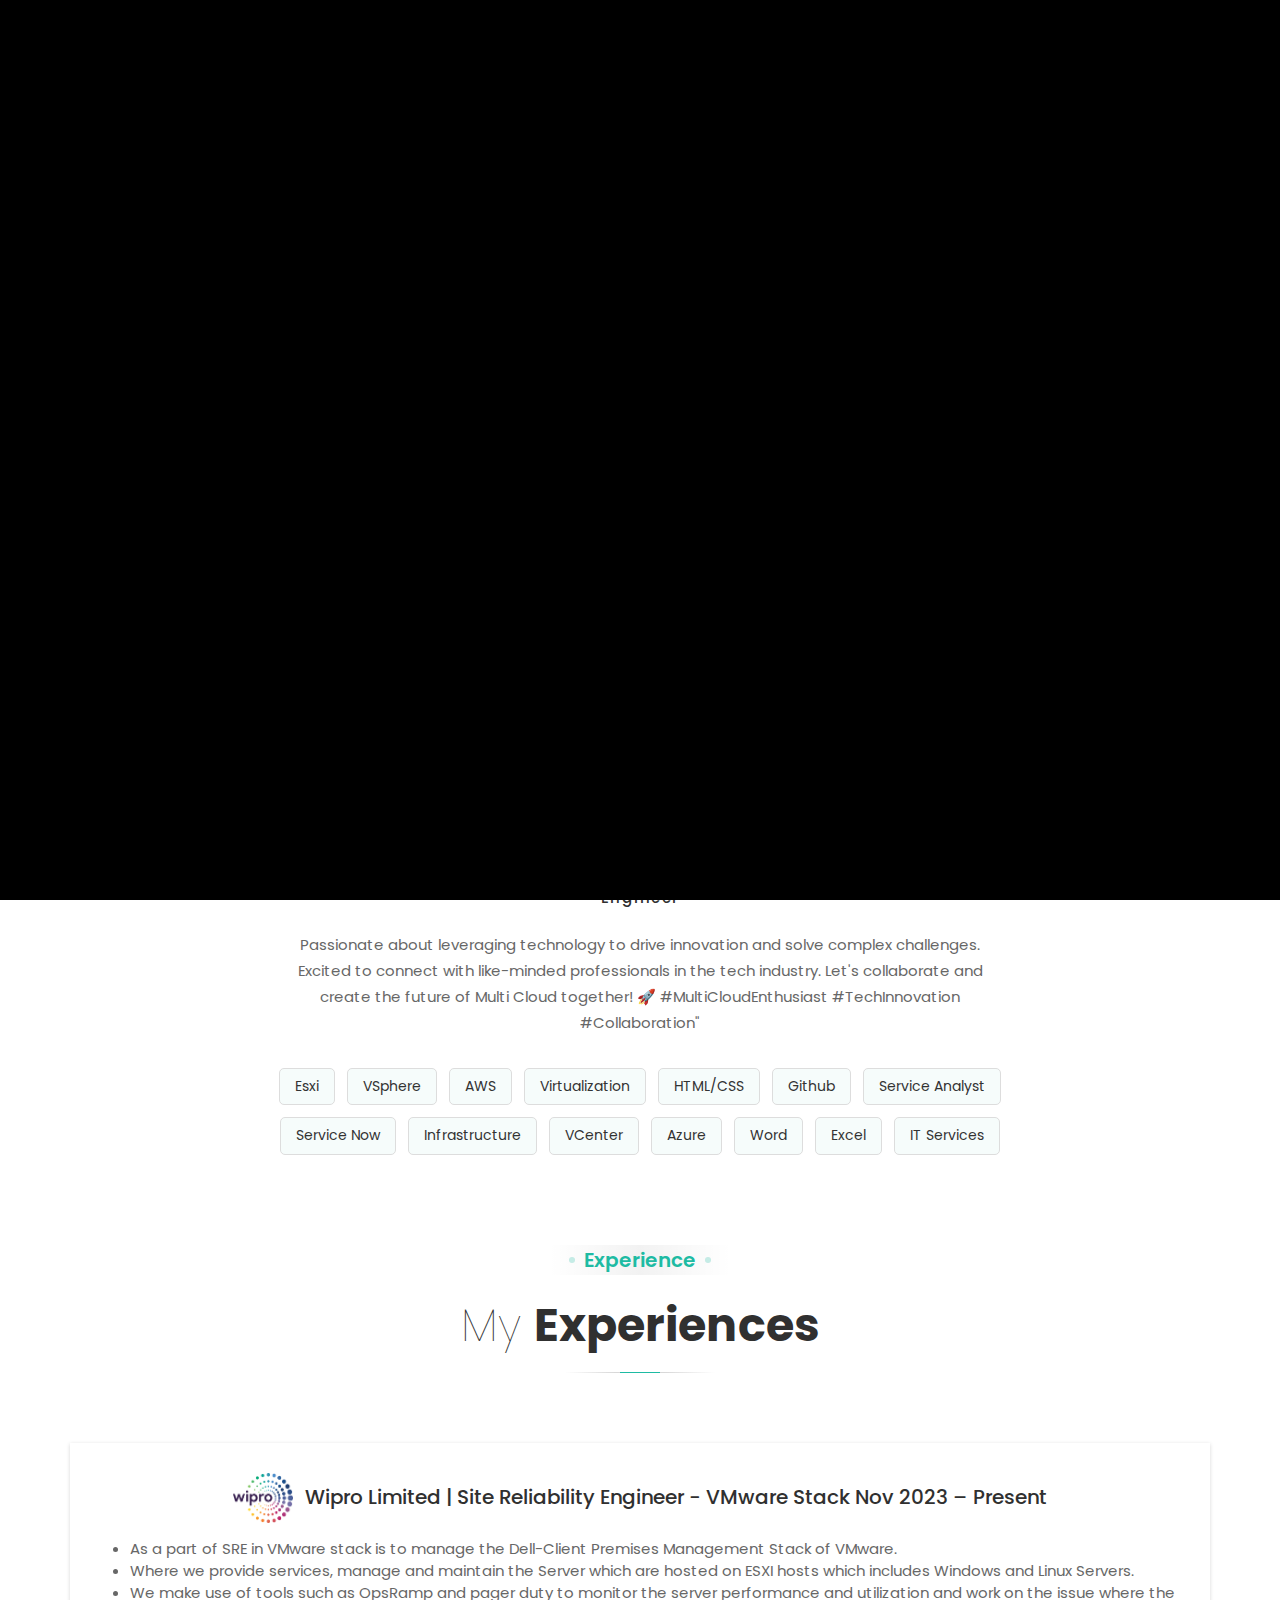
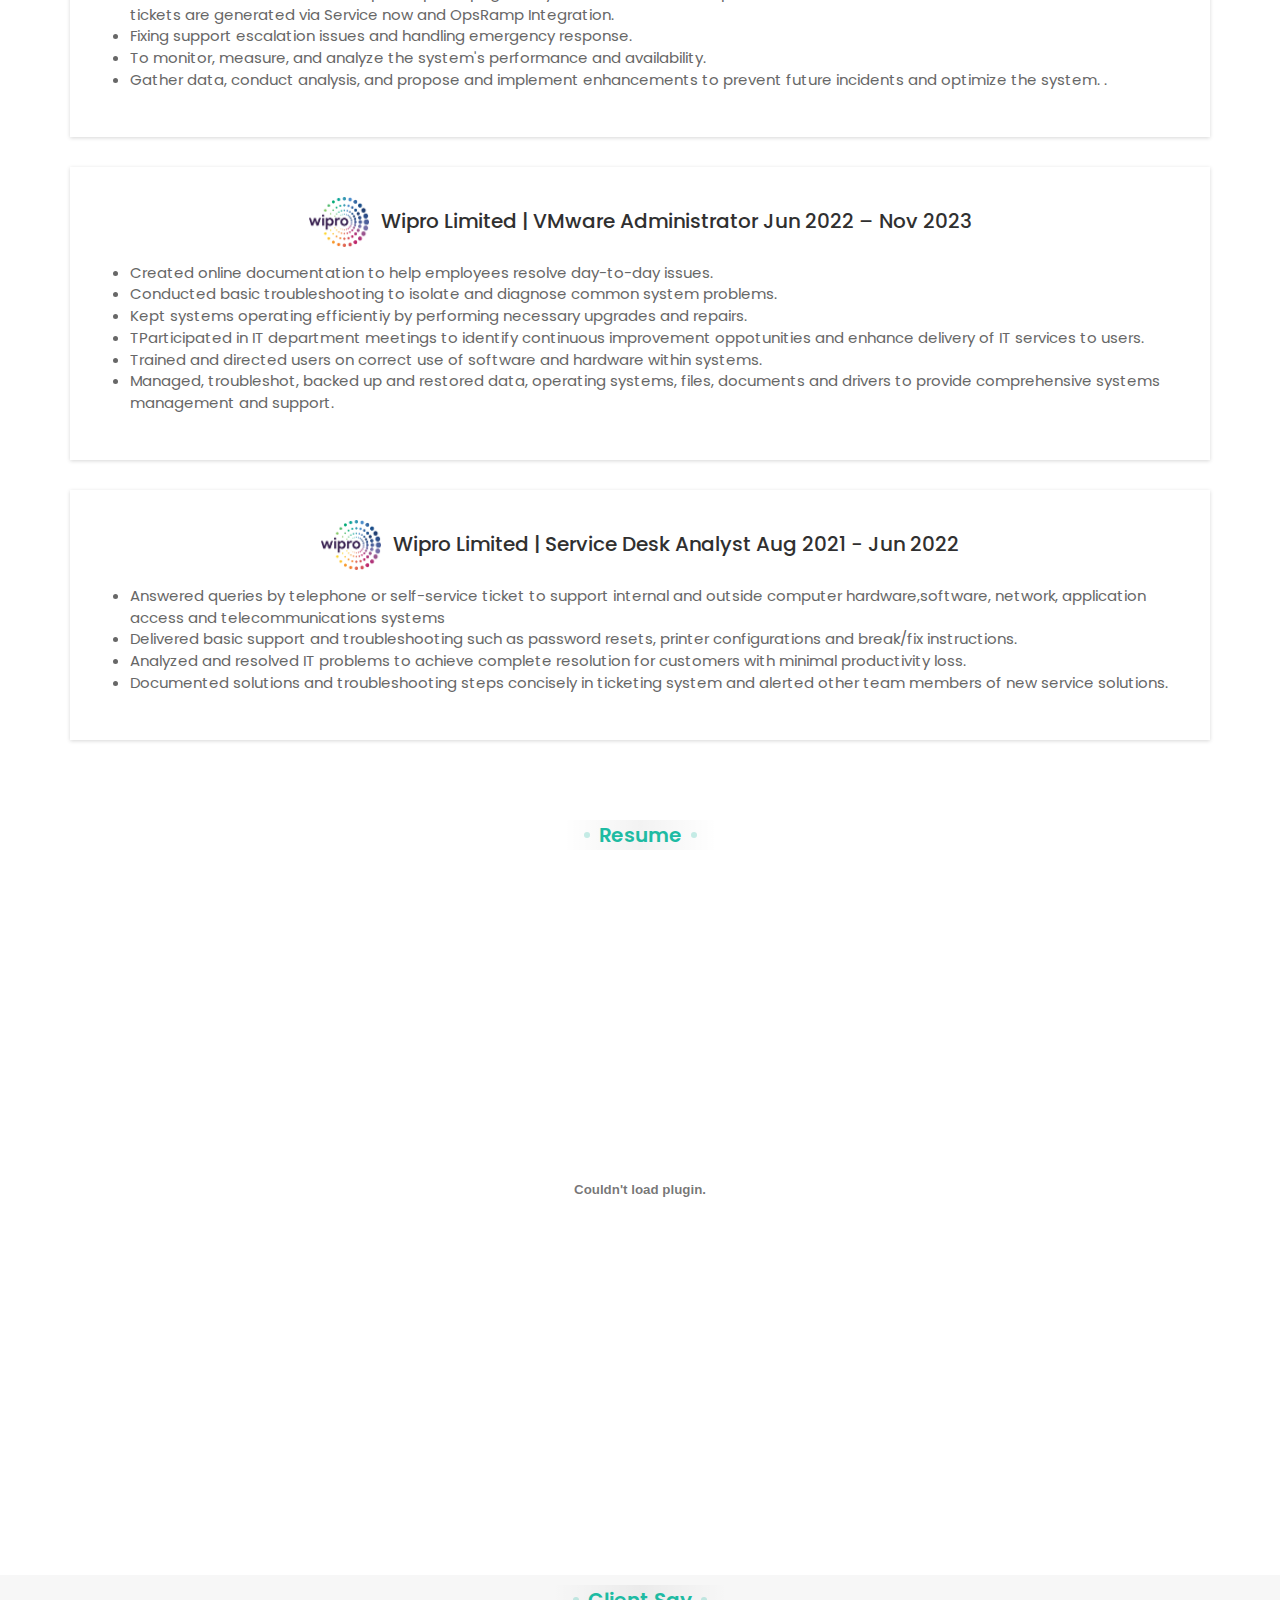
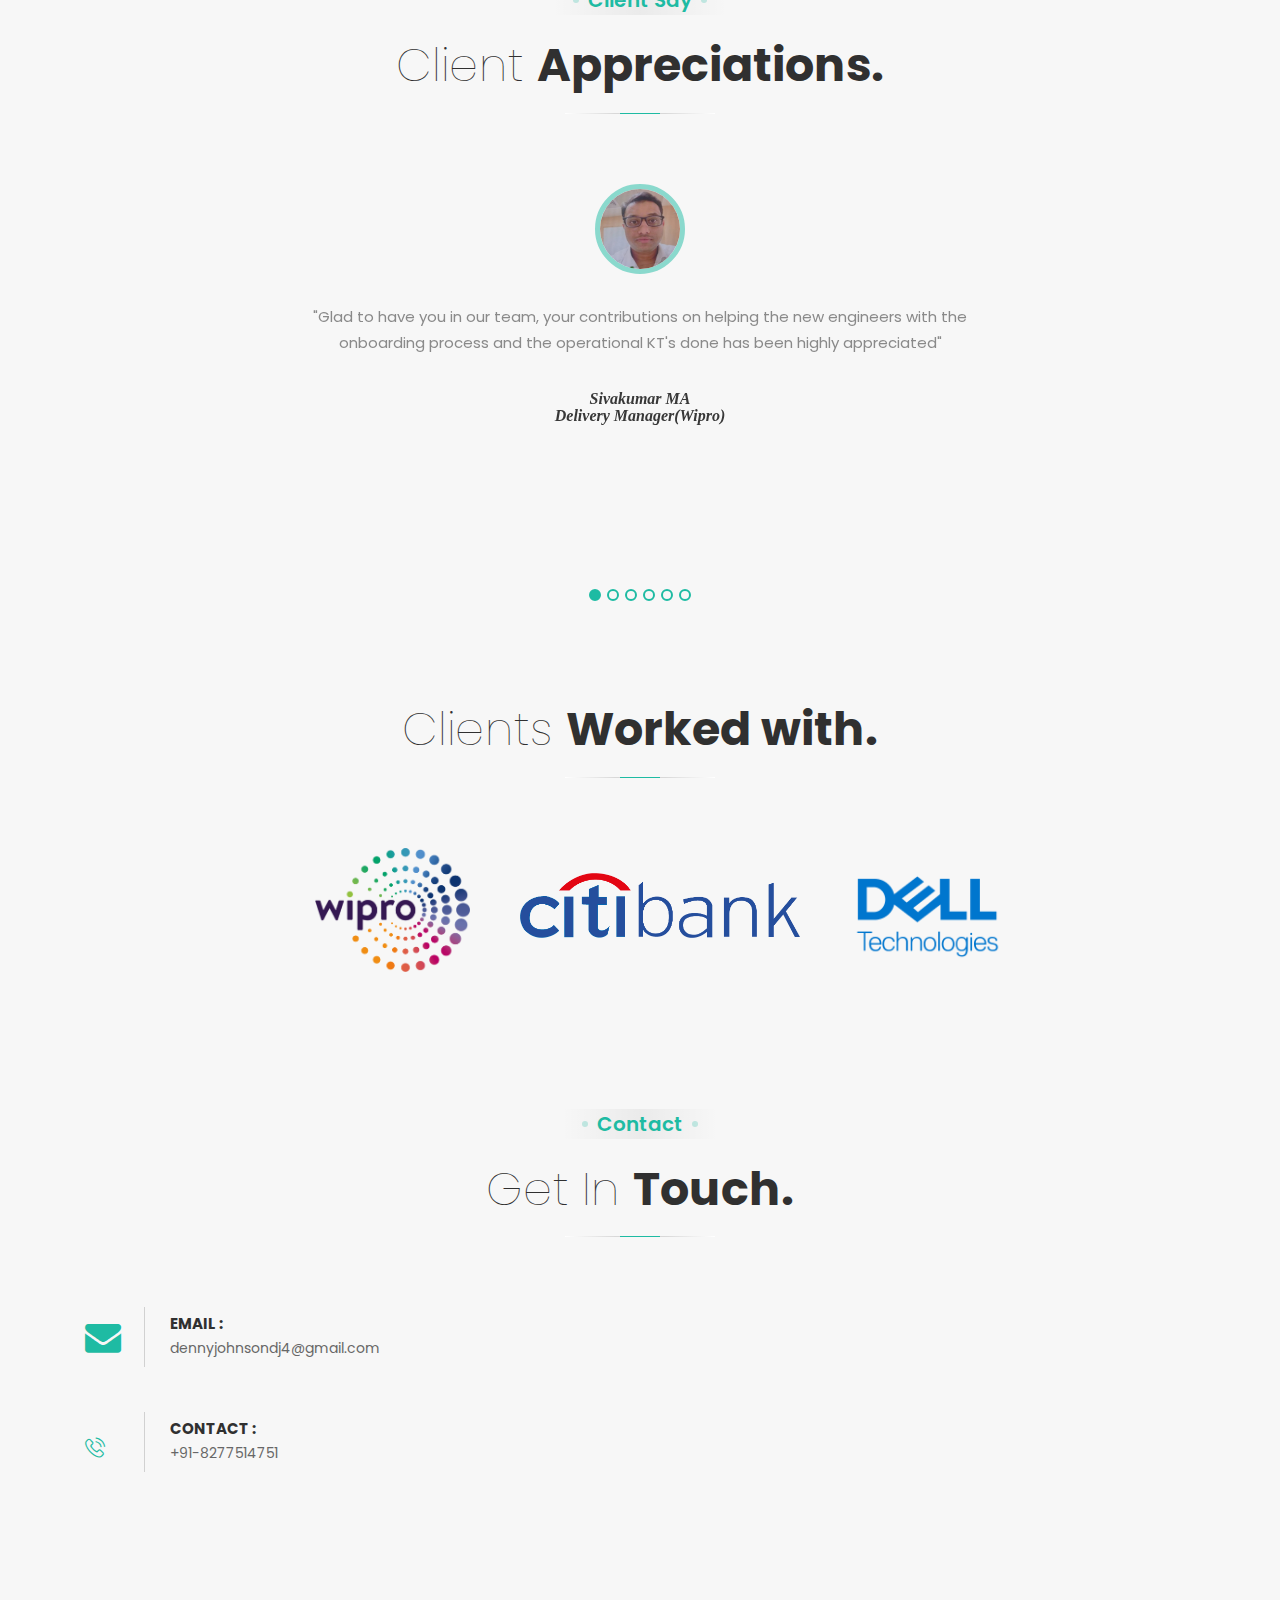
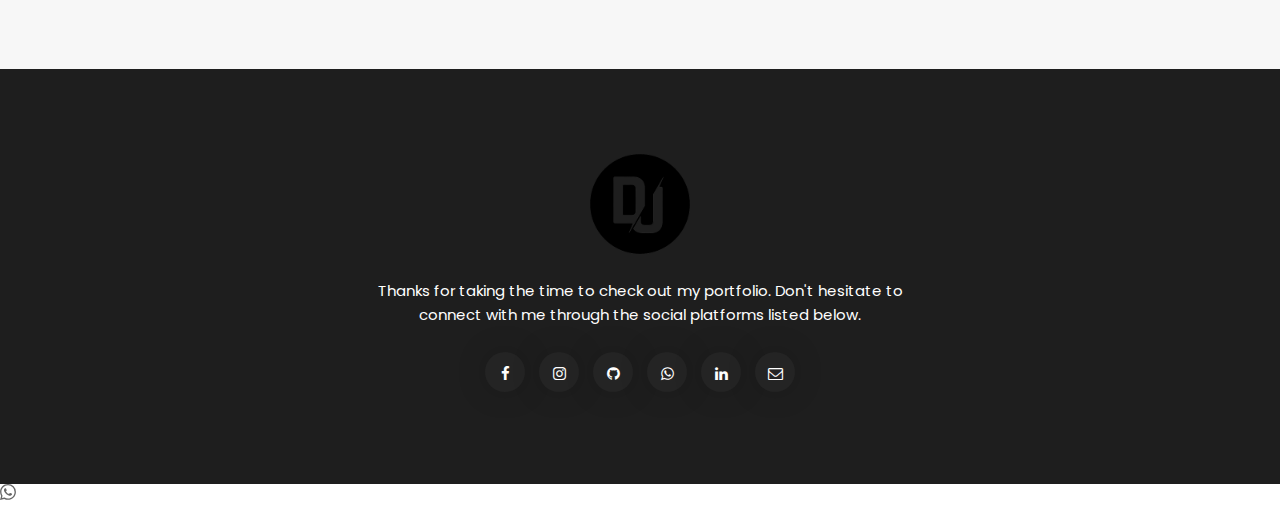
==== index.html @ 2ca5f696 "First push" ====
<!doctype html>
<html class="no-js" lang="zxx" dir="ltr">

<head>
    <!-- Google tag (gtag.js) -->
        <script async src="https://www.googletagmanager.com/gtag/js?id=G-FDSTK8ESHD"></script>
        <script>
        window.dataLayer = window.dataLayer || [];
        function gtag(){dataLayer.push(arguments);}
        gtag('js', new Date());

        gtag('config', 'G-FDSTK8ESHD');
    </script>
    <meta charset="utf-8">
    <meta http-equiv="x-ua-compatible" content="ie=edge">
    <meta name="viewport" content="width=device-width, initial-scale=1">
    <title>Danny Johnson</title>
    <link rel="stylesheet" href="css/font-awesome.min.css">
    <link rel="stylesheet" href="css/flaticon.css">
    <link href="https://cdn.jsdelivr.net/npm/bootstrap@5.3.1/dist/css/bootstrap.min.css" rel="stylesheet" integrity="sha384-4bw+/aepP/YC94hEpVNVgiZdgIC5+VKNBQNGCHeKRQN+PtmoHDEXuppvnDJzQIu9" crossorigin="anonymous">
    <link rel="shortcut icon" href="images/favicon.ico">
    <link rel="stylesheet" href="css/plugins.css">
    <link rel="stylesheet" href="style.css">
    <script src="js/vendor/modernizr-2.8.3.min.js"></script>
</head>

<body data-spy="scroll" data-target=".navigation_area">
    <!--[if lt IE 8]> <p class="browserupgrade">You are using an <strong>outdated</strong> browser. Please <a href="http://browsehappy.com/">upgrade your browser</a> to improve your experience.</p><![endif]-->
    <div id="preloader">
        <div class="loader_line"></div>
    </div>
    <!--~~~~~~~~~~~~~~~~~~~~~~~~~~~~~~~~~~~~~~~ Site Header ~~~~~~~~~~~~~~~~~~~~~~~~~~~~~~~~~~~~~~~-->
    <header id="header" class="site_header">
        <div class="site_navigation">
            <div class="container-fluid">
                <div class="row">
                    <div class="col-12">
                        <nav class="navbar
                                        navbar-expand-lg navigation_area">
                            <a class="navbar-brand site_logo" href="index.html"> <img src="images/logo.png" alt="COD"  width="60" height="60">
                            </a> <button class="navbar-toggler" type="button" data-toggle="collapse" data-target="#navbarNav" aria-controls="navbarNav" aria-expanded="false" aria-label="Toggle navigation">
                                             <span class="navbar-toggler-icon"></span>
                                        </button>
                            <div class="collapse
                                             navbar-collapse mainmenu_area" id="navbarNav">
                                <ul class="navbar-nav mainmenu">
                                    <li class="nav-item"> <a class="nav-link
                                                            smoot_scroll
                                                            dots_effect active" href="#home" data-scroll-nav="0">Home
                                                            <span
                                                                 class="dot_effect
                                                                 dot_hover"></span></a>
                                    </li>
                                    <li class="nav-item"> <a class="nav-link
                                                            smoot_scroll
                                                            dots_effect" href="#about" data-scroll-nav="1">About Me
                                                            <span
                                                                 class="dot_effect
                                                                 dot_hover"></span></a>
                                    </li>
                                    <li class="nav-item"> <a class="nav-link
                                                            smoot_scroll
                                                            dots_effect" href="#services" data-scroll-nav="2">Experience
                                                            <span
                                                                 class="dot_effect
                                                                 dot_hover"></span></a>
                                    </li>
                                    <li class="nav-item"> <a class="nav-link
                                                            smoot_scroll
                                                            dots_effect" href="Denny-Johnson.html" >Resume
                                                            <span
                                                                 class="dot_effect
                                                                 dot_hover"></span></a>
                                    </li>
                                    <li class="nav-item"> <a class="nav-link
                                                            smoot_scroll
                                                            dots_effect" href="#client" data-scroll-nav="4">client Appreciations 
                                                            <span
                                                                 class="dot_effect
                                                                 dot_hover"></span></a>

                                    </li>
                                    <li class="nav-item"> <a class="nav-link
                                                            smoot_scroll
                                                            dots_effect" href="#contact" data-scroll-nav="6">contact
                                                            <span
                                                                 class="dot_effect
                                                                 dot_hover"></span></a>
                                    </li>
                                </ul>
                            </div>
                        </nav>
                    </div>
                </div>
            </div>
        </div>
    </header>
    <div id="sticky_header"></div>
    <!--~~~~~~~~~~~~~~~~~~~~~~~~~~~~~~~~~~~~~~~ Site Wrapper ~~~~~~~~~~~~~~~~~~~~~~~~~~~~~~~~~~~~~~~-->
    <div class="site_wrapper bg_white">
        <section id="home" class="section_scroll welcome_area" data-scroll-index="0">
            <div class="bg_overlay bg_image page_cover" style="background-image:url('images/bg/2.jpg')"></div>
            <div id="particles-js"></div>
            <div class="home_wrapper_info">
                <div class="container">
                    <div class="row
                                   justify-content-center">
                        <div class="col-lg-12">
                            <div class="home_text_block
                                             text-center">
                                <h3><span>Hello</span></h3>
                                <h1 class="cd-headline clip">
                                    <span>I Am</span> <span class="cd-words-wrapper">
                                                       <b class="is-visible">Denny Johnson</b>
                                                       <b>VMware Admin</b><b>Virtualization Admin</b><b>System Engineer</b> <b>IT Professional</b> 
                                                  </span> </h1>
                                <ul class="expart_list">
                                    <li>Management Skills
                                    </li>
                                    <li>Leadership
                                    </li>
                                    <li>Problem-Solving
                                    </li>
                                    <li>Communication
                                    </li>
                                    <li>Time Management
                                    </li>
                                    <li>critical thinking
                                    </li>
                                </ul>
                                <ul class="footer_social_share" style="margin-top: 40px;">
                                    <li><a href="https://www.facebook.com/denny.johnson.509/"><i class="fa
                                                                fa-facebook"></i></a></li>
                                    <li><a href="https://www.instagram.com/electro_defender/"><i class="fa
                                                                fa-instagram"></i></a></li>
                                    <li><a href="https://github.com/DennyJohnsonp"><i class="fa
                                                                fa-github"></i></a></li>
                                    <li><a href="https://wa.me/+918277514751"><i class="fa
                                                                fa-whatsapp"></i></a></li>
                                    <li><a href="https://www.linkedin.com/in/denny-johnson-p-662391182"><i class="fa
                                                                fa-linkedin"></i></a></li>           
                                    <li><a href=mailto:dennyjohnsondj4@gmail.com? subject="subject text"><i class="fa
                                                                fa-envelope-o"></i></a></li>                                                                  
                                </ul>
                            </div>
                        </div>
                    </div>
                </div>
            </div>
            <div class="scroll_indicator_wrapper">
                <a href="#about" class="scroll_indicator scroll_down" data-scroll-goto="1"></a>
            </div>
        </section>
        <section id="about" class="section_scroll" data-scroll-index="1">
            <div class="about_area pb-110">
                <div class="container">
                    <div class="row justify-content-center">
                        <div class="col-lg-8">
                            <div class="about_content text-center">
                                <div class="info"> <img src="images/about.png" alt="about">
                                    <h3>DANNY JOHNSON P
                                    </h3>
                                    <h5>Engineer
                                    </h5>
                                </div>
                                <p>Passionate about leveraging technology to drive innovation and solve complex challenges. Excited to connect with like-minded professionals in the tech industry. Let's collaborate and create the future of Multi Cloud together! 🚀 #MultiCloudEnthusiast #TechInnovation #Collaboration"</p>
                                <ul class="tag_list">
                                    <li>Esxi</li>
                                    <li>vSphere</li>
                                    <li>AWS</li>
                                    <li>Virtualization</li>
                                    <li>HTML/CSS</li>
                                    <li>github</li>
                                    <li>Service Analyst</li>
                                    <li>Service Now</li>
                                    <li>Infrastructure</li>
                                    <li>vCenter</li>
                                    <li>Azure</li>
                                    <li>Word</li>
                                    <li>Excel</li>
                                    <li>IT Services</li>
                                </ul>
                            </div>
                        </div>
                    </div>
                </div>
            </div>
        </section>
        
        <section id="services" class="services_area section_scroll
                    ptb-110" data-scroll-index="2">
            <div class="container">
                <div class="row">
                    <div class="col-12" style="margin-top: -130px;">
                        <div class="section_title text-center">
                            <h3><span>Experience</span></h3>
                            <h2 class="title">My <span>Experiences</span></h2>
                        </div>
                    </div>
                </div>
                <div class="row
                              justify-content-center">
                        <div class="single_service">                        
                            <div class="info">                                
                                <h2><img src="images/wipro.png" alt="Wipro Icon" width="60px" height="50px" style="margin-right: 12px;">Wipro Limited | Site Reliability Engineer - VMware Stack
                                    Nov 2023 – Present</h2>   
                                    <ul style="text-align: left;">
                                        <li>As a part of SRE in VMware stack is to manage the Dell-Client Premises Management Stack of VMware.</li>
                                        <li>Where we provide services, manage and maintain the Server which are hosted on ESXI hosts which includes Windows and Linux Servers.</li>
                                        <li>We make use of tools such as OpsRamp and pager duty to monitor the server performance and utilization and work on the issue where the tickets are generated via Service now and OpsRamp Integration.</li>
                                        <li>Fixing support escalation issues and handling emergency response.</li>
                                        <li>To monitor, measure, and analyze the system's performance and availability.</li>
                                        <li>Gather data, conduct analysis, and propose and implement enhancements to prevent future incidents and optimize the system.
                                            .</li>
                                    </ul>                                           
                            </div>
                        </div>
                </div>
                <div class="row
                              justify-content-center">
                        <div class="single_service">                        
                            <div class="info">                                
                                <h2><img src="images/wipro.png" alt="Wipro Icon" width="60px" height="50px" style="margin-right: 12px;">Wipro Limited | VMware Administrator
                                    Jun 2022 – Nov 2023</h2>   
                                    <ul style="text-align: left;">
                                        <li>Created online documentation to help employees resolve day-to-day issues.</li>
                                        <li>Conducted basic troubleshooting to isolate and diagnose
                                            common system problems.</li>
                                        <li>Kept systems operating efficientiy by performing
                                            necessary upgrades and repairs.</li>
                                        <li>TParticipated in IT department meetings to identify
                                            continuous improvement oppotunities and enhance
                                            delivery of IT services to users.</li>
                                        <li>Trained and directed users on correct use of software and
                                            hardware within systems.</li>
                                        <li>Managed, troubleshot, backed up and restored data,
                                            operating systems, files, documents and drivers to
                                            provide comprehensive systems management and
                                            support.</li>
                                    </ul>                                           
                            </div>
                        </div>
                </div>
                <div class="row
                              justify-content-center">
                        <div class="single_service">                        
                            <div class="info">                                
                                <h2><img src="images/wipro.png" alt="Wipro Icon" width="60px" height="50px" style="margin-right: 12px;">Wipro Limited | Service Desk Analyst
                                    Aug 2021 - Jun 2022</h2>   
                                    <ul style="text-align: left;">
                                        <li>Answered queries by telephone or self-service ticket to support internal and outside computer hardware,software, network, application access and telecommunications systems</li>
                                        <li>Delivered basic support and troubleshooting such as password resets, printer configurations and break/fix instructions.</li>
                                        <li>Analyzed and resolved IT problems to achieve complete resolution for customers with minimal productivity loss.</li>
                                        <li>Documented solutions and troubleshooting steps
                                            concisely in ticketing system and alerted other team
                                            members of new service solutions.</li>
                                    </ul>                                           
                            </div>
                        </div>
                </div>
            </div>
        </section>
        <section id="work" class="work_area section_scroll ptb-110" data-scroll-index="3">
            <div class="container">
                <div class="row">
                    <div class="col-12" style="margin-top: -140px;">
                        <div class="section_title text-center">
                            <h3><span>Resume</span></h3>
                        </div>
                    </div>
                </div>
                
                <embed src="Denny Johnson.pdf" width="100%" height="600px" style="margin-top: -70px;"/>
            </div>
        </section>        
        <section id="client" class="testimonial_area section_scroll bg_gray ptb-110" data-scroll-index="4">
            <div class="container">
                <div class="row">
                    <div class="col-lg-12">
                        <div class="section_title text-center" style="margin-top: -100px;">
                            <h3><span>client say</span></h3>
                            <h2 class="title">Client <span>Appreciations.</span></h2>
                        </div>
                    </div>
                </div>
                <div class="row
                              justify-content-center" >
                    <div class="col-lg-8">
                        <div class="testimonial_carousel
                                        owl-carousel">
                            <div class="single_testimonial
                                             text-center"> <img src="images/testimonial/SA.jpg" alt="thumb">
                                <div class="info">
                                    <p>"Glad to have you in our team, your contributions on helping the new engineers with the onboarding process and the operational KT's done has been highly appreciated"
                                    </p>
                                    <h5>
                                        <span  style = "font-family: cursive;font-size:16px;font-style:italic;">Sivakumar MA<br>
                                        Delivery Manager(Wipro)</span>
                                    </h5>
                                </div>
                            </div>
                            <div class="single_testimonial
                                             text-center"> <img src="images/testimonial/JJ.jpg" alt="thumb">
                                <div class="info">
                                    <p>"Thank you for being an active part of our team and helping out in Onboarding and training the new comers in the team"
                                    </p>
                                    <h5>
                                        <span  style = "font-family: cursive;font-size:16px;font-style:italic;">Joby John<br>
                                        IT Operations Manager(Wipro)</span>
                                    </h5>
                                </div>
                            </div>
                            <div class="single_testimonial
                                             text-center"> <img src="images/testimonial/Userf.png" alt="thumb">
                                <div class="info">
                                    <p>"I hope this email finds you well.I am writing to express my sincere appreciation for your valuable assistance in resolving my problem so promptly. Your exceptional dedication and expertise have truly made a positive difference, and I am extremely grateful for your support. Moreover, I am grateful for the level of customer service you provided thought the entire process. Your responsiveness clear communication made smooth the process. Wishing you continued success and appreciation for your exceptional skills."
                                    </p>
                                    <h5>
                                        <span  style = "font-family: cursive;font-size:16px;font-style:italic;">Demia Kovacs<br>
                                        Analyst Officer(CITI)</span>
                                    </h5>
                                </div>
                            </div>
                            <div class="single_testimonial
                                             text-center"> <img src="images/testimonial/Userm.png" alt="thumb">
                                <div class="info">
                                    <p>"Hi Danny, it was critical for me to have the application opened.Thank you very much for assistance. I'm going to successfully complete DOA COB testing now. Else there could I be a possible CAP/COB failure."
                                    </p>
                                    <h5>
                                        <span  style = "font-family: cursive;font-size:16px;font-style:italic;">Ramesh Gopinath<br>
                                        Assitant Vice President(CITI)</span>
                                    </h5>
                                </div>
                            </div>
                            <div class="single_testimonial
                                             text-center"> <img src="images/testimonial/Userf.png" alt="thumb">
                                <div class="info">
                                    <p>"I really appreciate your quick response and resolution towards the issue. My entire team were unable to login and impact was huge for past two days. Thank you much for the swift resolution and prompt response. You are an amazing support."
                                    </p>
                                    <h5>
                                        <span  style = "font-family: cursive;font-size:16px;font-style:italic;">Daisy Antony Sancta<br>
                                        Programming(CITI)</span>
                                    </h5>
                                </div>
                            </div>
                            <div class="single_testimonial
                                             text-center"> <img src="images/testimonial/Userm.png" alt="thumb">
                                <div class="info">
                                    <p>"I want to take a moment to thank you for your quick response to my query. Your efforts in resolving the issue within such a short time are appreciated. I'm glad that I have an excellent IT team like you and I have no doubt that I will have a great experience with you in the future."
                                    </p>
                                    <h5>
                                        <span  style = "font-family: cursive;font-size:16px;font-style:italic;">Mastan Baba Pathan<br>
                                        Consultant(CITI)</span>
                                    </h5>
                                </div>
                            </div>

                        </div>
                    </div>
                </div>
            </div>
        </section>
        <section id="client" class="testimonial_area section_scroll bg_gray ptb-110" data-scroll-index="4" style="margin-top: -120px;">
            <div class="container">
                <div class="row">
                    <div class="col-lg-12">
                        <div class="section_title text-center">
                            <h2 class="title">Clients <span>Worked with.</span></h2>
                        </div>
                    </div>
                </div>
                <div class="row
                              justify-content-center" >
                    <div class="col-lg-8">
                        <ul style="display: flex">
                            <div class="work_thumb" style="width: 250px; height: 250px; align-items: center;"><img src="images/portfolio/test.png" alt="project1">
                            </div>
                          <div class="work_thumb" style="width: 450px; height: 450px; align-items: center; margin-top: 25px; margin-left: 50px;"><img src="images/portfolio/citi.png" alt="project1" ></div>
                          <div class="work_thumb" style="width: 250px; height: 250px; align-items: center;margin-top: 25px; margin-left: 50px;"><img src="images/portfolio/dell.png" alt="project1">
                          </div>
                        </ul>
                                      
                               
                    </div>
                </div>
            </div>
        </section>
        
        <section class="contact_area section_scroll bg_gray ptb-110" data-scroll-index="6">
            <div class="container" style="margin-top: -450px;">
                <div class="row">
                    <div class="col-lg-12">
                        <div class="section_title text-center">
                            <h3><span>contact</span></h3>
                            <h2 class="title">Get In <span>Touch.</span></h2>
                        </div>
                    </div>
                </div>
                <div class="row">
                    <div class="col-lg-6">                    
                        <div class="single_contact_info"> <span class="fa fa-envelope"></span>
                            <div class="info">
                                <h4>Email : </h4>
                                <p>dennyjohnsondj4@gmail.com</p>
                            </div>
                        </div>
                        <div class="single_contact_info" > <span class="fa flaticon-phone-call"></span>
                            <div class="info">
                                <h4>Contact : </h4>
                                <p>+91-8277514751</p>
                            </div>
                        </div>
                    </div>
                </div>
            </div>
        </section>
    </div>
    <div id="section_scroller_button"> <span class="fa
                    fa-angle-down"></span> </div>
    <!--~~~~~~~~~~~~~~~~~~~~~~~~~~~~~~~~~~~~~~~ Site Footer ~~~~~~~~~~~~~~~~~~~~~~~~~~~~~~~~~~~~~~~~-->
    <footer id="footer" class="footer section_scroll" >
        <div class="footer-widgets-area ptb-80" >
            <div class="container" >
                <div class="row justify-content-center">
                    <div class="col-lg-7">
                        <div class="footer_description text-center" >
                            <a class="footer_logo site_logo" href="index.html"><img src="images/logo.png" width="100" height="100"></a>
                            <p>Thanks for taking the time to check out my portfolio. Don't hesitate to connect with me through the social platforms listed below.
                            </p>
                            <ul class="footer_social_share">
                                <li><a href="https://www.facebook.com/denny.johnson.509/"><i class="fa
                                                            fa-facebook"></i></a></li>
                                <li><a href="https://www.instagram.com/electro_defender/"><i class="fa
                                                            fa-instagram"></i></a></li>
                                <li><a href="https://github.com/DennyJohnsonp"><i class="fa
                                                            fa-github"></i></a></li>
                                <li><a href="https://wa.me/+918277514751"><i class="fa
                                                            fa-whatsapp"></i></a></li>
                                <li><a href="https://www.linkedin.com/in/denny-johnson-p-662391182"><i class="fa
                                                            fa-linkedin"></i></a></li>           
                                <li><a href=mailto:dennyjohnsondj4@gmail.com? subject="subject text"><i class="fa
                                                            fa-envelope-o"></i></a></li>                                                                  
                            </ul>
                        </div>
                    </div>
                </div>
            </div>
        </div>
        
    </footer>
    <script src="js/vendor/jquery-v3.2.1.min.js"></script>
    <script src="js/bootstrap.min.js"></script>
    <script src="js/popper.min.js"></script>
    <script src="js/plugins.js"></script>
    <script src="js/jquery.appear.js"></script>
    <script src="js/main.js"></script>
    <script type="text/javascript">
        particlesJS('particles-js', {
            "particles": {
                "number": {
                    "value": 50,
                    "density": {
                        "enable": true,
                        "value_area": 800
                    }
                },
                "color": {
                    "value": "#888"
                },
                "shape": {
                    "type": "circle",
                    "stroke": {
                        "width": 0,
                        "color": "#888"
                    },
                    "polygon": {
                        "nb_sides": 5
                    },
                    "image": {
                        "src": "img/github.svg",
                        "width": 100,
                        "height": 100
                    }
                },
                "opacity": {
                    "value": 0.5,
                    "random": false,
                    "anim": {
                        "enable": false,
                        "speed": 3,
                        "opacity_min": 0.1,
                        "sync": false
                    }
                },
                "size": {
                    "value": 5,
                    "random": true,
                    "anim": {
                        "enable": false,
                        "speed": 40,
                        "size_min": 0.1,
                        "sync": false
                    }
                },
                "line_linked": {
                    "enable": true,
                    "distance": 150,
                    "color": "#888",
                    "opacity": 0.4,
                    "width": 1
                },
                "move": {
                    "enable": true,
                    "speed": 6,
                    "direction": "none",
                    "random": false,
                    "straight": false,
                    "out_mode": "out",
                    "attract": {
                        "enable": false,
                        "rotateX": 600,
                        "rotateY": 1200
                    }
                }
            },
            "interactivity": {
                "detect_on": "canvas",
                "events": {
                    "onhover": {
                        "enable": true,
                        "mode": "repulse"
                    },
                    "onclick": {
                        "enable": true,
                        "mode": "push"
                    },
                    "resize": true
                },
                "modes": {
                    "grab": {
                        "distance": 400,
                        "line_linked": {
                            "opacity": 1
                        }
                    },
                    "bubble": {
                        "distance": 400,
                        "size": 40,
                        "duration": 2,
                        "opacity": 8,
                        "speed": 3
                    },
                    "repulse": {
                        "distance": 200
                    },
                    "push": {
                        "particles_nb": 4
                    },
                    "remove": {
                        "particles_nb": 2
                    }
                }
            },
            "retina_detect": true,
            "config_demo": {
                "hide_card": false,
                "background_color": "#b61924",
                "background_image": "",
                "background_position": "50% 50%",
                "background_repeat": "no-repeat",
                "background_size": "cover"
            }
        });
    </script>
    <svg xmlns="http://www.w3.org/2000/svg" width="16" height="16" fill="currentColor" class="bi bi-whatsapp" viewBox="0 0 16 16">
        <path d="M13.601 2.326A7.854 7.854 0 0 0 7.994 0C3.627 0 .068 3.558.064 7.926c0 1.399.366 2.76 1.057 3.965L0 16l4.204-1.102a7.933 7.933 0 0 0 3.79.965h.004c4.368 0 7.926-3.558 7.93-7.93A7.898 7.898 0 0 0 13.6 2.326zM7.994 14.521a6.573 6.573 0 0 1-3.356-.92l-.24-.144-2.494.654.666-2.433-.156-.251a6.56 6.56 0 0 1-1.007-3.505c0-3.626 2.957-6.584 6.591-6.584a6.56 6.56 0 0 1 4.66 1.931 6.557 6.557 0 0 1 1.928 4.66c-.004 3.639-2.961 6.592-6.592 6.592zm3.615-4.934c-.197-.099-1.17-.578-1.353-.646-.182-.065-.315-.099-.445.099-.133.197-.513.646-.627.775-.114.133-.232.148-.43.05-.197-.1-.836-.308-1.592-.985-.59-.525-.985-1.175-1.103-1.372-.114-.198-.011-.304.088-.403.087-.088.197-.232.296-.346.1-.114.133-.198.198-.33.065-.134.034-.248-.015-.347-.05-.099-.445-1.076-.612-1.47-.16-.389-.323-.335-.445-.34-.114-.007-.247-.007-.38-.007a.729.729 0 0 0-.529.247c-.182.198-.691.677-.691 1.654 0 .977.71 1.916.81 2.049.098.133 1.394 2.132 3.383 2.992.47.205.84.326 1.129.418.475.152.904.129 1.246.08.38-.058 1.171-.48 1.338-.943.164-.464.164-.86.114-.943-.049-.084-.182-.133-.38-.232z"/>
    </svg>
</body>

</html>
---- css/flaticon.css ----
/*
  	Flaticon icon font: Flaticon
  	Creation date: 29/05/2018 20:33
  	*/

@font-face {
  font-family: "Flaticon";
  src: url("../fonts/Flaticon.eot");
  src: url("../fonts/Flaticon.eot?#iefix") format("embedded-opentype"),
       url("../fonts/Flaticon.woff") format("woff"),
       url("../fonts/Flaticon.ttf") format("truetype"),
       url("../fonts/Flaticon.svg#Flaticon") format("svg");
  font-weight: normal;
  font-style: normal;
}

@media screen and (-webkit-min-device-pixel-ratio:0) {
  @font-face {
    font-family: "Flaticon";
    src: url("../fonts/Flaticon.svg#Flaticon") format("svg");
  }
}

[class^="flaticon-"]:before, [class*=" flaticon-"]:before,
[class^="flaticon-"]:after, [class*=" flaticon-"]:after {   
    font-family: Flaticon;
    font-size: 20px;
    font-style: normal;
    margin-left: 0px;
}

.flaticon-gift:before { content: "\f100"; }
.flaticon-clock:before { content: "\f101"; }
.flaticon-trophy:before { content: "\f102"; }
.flaticon-users:before { content: "\f103"; }
.flaticon-paper-plane:before { content: "\f104"; }
.flaticon-vector:before { content: "\f105"; }
.flaticon-envelope:before { content: "\f106"; }
.flaticon-phone-call:before { content: "\f107"; }
.flaticon-placeholder:before { content: "\f108"; }
.flaticon-photo-camera:before { content: "\f109"; }
.flaticon-database:before { content: "\f10a"; }
.flaticon-mail-box:before { content: "\f10b"; }
.flaticon-antenna:before { content: "\f10c"; }
.flaticon-settings:before { content: "\f10d"; }
.flaticon-coding:before { content: "\f10e"; }
.flaticon-idea:before { content: "\f10f"; }
.flaticon-layers:before { content: "\f110"; }
.flaticon-responsive:before { content: "\f111"; }
---- style.css ----
@charset "UTF-8";@import url("https://fonts.googleapis.com/css?family=Poppins:200,300,400,500,600,700,900");/*===================================02. Typography======================================*/html{font-size: 100%;}body{font-family: 'Poppins', sans-serif; font-size: 15px; line-height: 1.45em; -webkit-font-smoothing: antialiased; font-smoothing: antialiased; font-weight: 400; background-color: white; color: #676767;}::-moz-selection{color: white; background: #1981EA;}::selection{color: white; background: #1981EA;}p{margin-bottom: 25px; line-height: 1.75em;}p:last-child{margin-bottom: 0;}small{font-size: 0.8em;}h1, h2, h3, h4, h5, h6{font-family: 'Poppins', sans-serif; clear: both; line-height: 1.2em; color: #303030;}h1, h2, h3, h4{font-weight: 500;}h1{font-size: 2.827em; margin: 0 0 15px;}h2{font-size: 1.999em;}h3{font-size: 1.414em;}h4{font-size: 1.25em;}h5{font-size: 1em;}h6{font-size: 0.85em;}/* [ 2.1 Elements] */img{max-width: 100%;}a{color: inherit; -webkit-transition: color 0.2s ease; transition: color 0.2s ease;}a:hover,a:focus,a:active{text-decoration: none; color: #000;}a:focus{outline: none; color: inherit;}a:hover,a:active{outline: 0; text-decoration: none;}button:focus{outline: 0px dotted;}i{color: inherit;}figure{margin: 0;}blockquote{border-left: 3px solid #c39d6d;}blockquote p{font-size: 16px; font-weight: 400;}cite{color: #c39d6d; font-size: 12px;}.bg_white{background-color: #fff;}.bg_gray{background-color: #f7f7f7;}.full-size{top: 0; left: 0; right: 0; bottom: 0;}.bg_image{background-position: center center; background-repeat: no-repeat; background-size: cover;}.pos-abs{position: absolute;}.bg-color-black{background-color: rgba(0, 0, 0, 0.7);}.page_cover{height: 785px;}.bg_overlay{position: relative;}

.bg_overlay:before{background-color: rgba(0, 0, 0, 0.50); content: ""; height: 100%; left: 0; position: absolute; top: 0; width: 100%; z-index: 0;}.shadow__black{box-shadow: 0 0 26px rgba(0, 0, 0, 0.04); -webkit-transition: all 0.3s ease-in-out 0s; transition: all 0.3s ease-in-out 0s;}/* [ 2.2 White Space] */.mtb-110{margin: 110px 0;}.mtb-100{margin: 100px 0;}.mtb-90{margin: 90px 0;}.mtb-80{margin: 80px 0;}.mtb-70{margin: 70px 0;}.mtb-60{margin: 60px 0;}.mtb-50{margin: 50px 0;}.mt-110{margin: 110px 0 0;}.mt-100{margin: 100px 0 0;}.mt-90{margin: 90px 0 0;}.mt-80{margin: 80px 0 0;}.mt-70{margin: 70px 0 0;}.mt-60{margin: 60px 0 0;}.mt-50{margin: 50px 0 0;}.mt-40{margin: 40px 0 0;}.mt-30{margin: 30px 0 0;}.mb-110{margin-bottom: 110px;}.mb-100{margin-bottom: 100px;}.mb-90{margin-bottom: 90px;}.mb-80{margin-bottom: 80px;}.mb-70{margin-bottom: 70px;}.mb-60{margin-bottom: 60px;}.mb-50{margin-bottom: 50px;}.mb-40{margin-bottom: 40px;}.mb-30{margin-bottom: 30px;}.ptb-110{padding: 110px 0;}.ptb-100{padding: 100px 0;}.ptb-90{padding: 90px 0;}.ptb-80{padding: 80px 0;}.ptb-70{padding: 70px 0;}.ptb-60{padding: 60px 0;}.ptb-50{padding: 50px 0;}.pt-110{padding: 110px 0 0;}.pt-100{padding: 100px 0 0;}.pt-90{padding: 90px 0 0;}.pt-80{padding: 80px 0 0;}.pt-70{padding: 70px 0 0;}.pt-60{padding: 60px 0 0;}.pt-50{padding: 50px 0 0;}.pt-40{padding: 40px 0 0;}.pt-30{padding: 30px 0 0;}.pb-110{padding-bottom: 110px;}.pb-100{padding-bottom: 100px;}.pb-90{padding-bottom: 90px;}.pb-80{padding-bottom: 80px;}.pb-70{padding-bottom: 70px;}.pb-60{padding-bottom: 60px;}.pb-50{padding-bottom: 50px;}.pb-40{padding-bottom: 40px;}.pb-30{padding-bottom: 30px;}.pr-15{padding-right: 15px !important;}.pt_right{padding-right: 5px;}/* [ 2.3 Pealoader Css] */#preloader{position: fixed; left: 0; top: 0; height: 100vh; width: 100%; z-index: 99999; display: -webkit-box; display: -ms-flexbox; display: flex;}#preloader:before, #preloader:after{background-color: #000; content: ""; height: calc(50% + 1px); left: 0; position: absolute; -webkit-transition: all 0.3s ease 0s; transition: all 0.3s ease 0s; width: 100%; z-index: -1;}#preloader:before{top: 0;}#preloader:after{bottom: 0;}#preloader > .loader_line{margin: auto; width: 250px; height: 1px; position: relative; overflow: hidden; -webkit-transition: all 0.8s ease 0s; transition: all 0.8s ease 0s;}#preloader > .loader_line:before{content: ''; position: absolute; left: 50%; top: 0%; width: 0%; height: 1px; -webkit-transform: translateX(-50%); transform: translateX(-50%); background-color: #fff; -webkit-animation: lineheight 1000ms ease-in-out 0s forwards; animation: lineheight 1000ms ease-in-out 0s forwards;}#preloader > .loader_line:after{content: ''; position: absolute; left: 0; top: 0; width: 100%; height: 1px; background-color: #777; -webkit-transform: translateX(-100%); transform: translateX(-100%); -webkit-animation: lineround 1200ms linear 0s infinite; animation: lineround 1200ms linear 0s infinite; -webkit-animation-delay: 2000ms; animation-delay: 2000ms;}@-webkit-keyframes lineheight{0%{width: 0%;}100%{width: 100%;}}@keyframes lineheight{0%{width: 0%;}100%{width: 100%;}}@-webkit-keyframes lineround{0%{-webkit-transform: translateX(-100%); transform: translateX(-100%);}100%{-webkit-transform: translateX(200%); transform: translateX(200%);}}@keyframes lineround{0%{-webkit-transform: translateX(-100%); transform: translateX(-100%);}100%{-webkit-transform: translateX(200%); transform: translateX(200%);}}/*hiding all*/.preloaded .loader_line:after{opacity: 0; -ms-filter: "progid:DXImageTransform.Microsoft.Alpha(Opacity=0)";}.preloaded .loader_line{opacity: 0; -ms-filter: "progid:DXImageTransform.Microsoft.Alpha(Opacity=0)"; width: 100% !important;}.preloaded:before,.preloaded:after{-webkit-animation: preloadedzero 300ms ease-in-out 500ms forwards; animation: preloadedzero 300ms ease-in-out 500ms forwards;}@-webkit-keyframes preloadedzero{0%{height: 50%;}100%{height: 0%;}}@keyframes preloadedzero{0%{height: 50%;}100%{height: 0%;}}@media only screen and (max-width: 991px){.ptb-110{padding: 100px 0;}.pt-110{padding-top: 100px;}.pb-110{padding-bottom: 100px;}.pb-70{padding-bottom: 50px;}.ptb-80{padding: 60px 0 70px;}.pr-15{padding-right: 0 !important;}}@media only screen and (max-width: 767px){body{font-size: 14px;}.ptb-110{padding: 80px 0;}.pt-110{padding-top: 80px;}.pb-110{padding-bottom: 80px;}.ptb-100{padding: 70px 0;}.pb-70{padding-bottom: 40px;}.mt-90{margin: 85px 0 0;}.pt_right{padding-right: 15px;}}@media only screen and (max-width: 575px){.container{width: 420px;}}@media only screen and (max-width: 450px){.container{width: 100%;}p{line-height: 1.65em;}}/*------------------------------------------------------------------ 03 Section Title*/.section_title{margin-bottom: 70px; font-weight: 200;}.section_title > .title{font-size: 46px; font-weight: lighter; position: relative; margin: -2px 0 0; padding-bottom: 20px;}.section_title > .title:before, .section_title > .title:after{position: absolute; content: ""; bottom: 0; left: 50%; height: 1px;}.section_title > .title:before{background: linear-gradient(to right, #fff, #d8d8d8, #d8d8d8, #fff); margin-left: -75px; width: 150px;}.section_title > .title:after{background-color: #1EBBA3; margin-left: -20px; width: 40px; z-index: 1;}.section_title > .title > span{font-weight: 700;}.section_title > h3,.home_text_block > h3{color: #1ebba3; display: inline-block; font-size: 20px; font-weight: 600; margin-bottom: 25px; text-transform: capitalize;}.section_title > h3 > span,.home_text_block > h3 > span{padding: 3px 35px; position: relative; display: inline-block;}.section_title > h3 > span:before, .section_title > h3 > span:after,.home_text_block > h3 > span:before,.home_text_block > h3 > span:after{background-color: #1EBBA3; border-radius: 50%; content: ""; height: 6px; margin-top: -3px; position: absolute; top: 50%; width: 6px; opacity: 0.25;}.section_title > h3 > span:before,.home_text_block > h3 > span:before{left: 20px;}.section_title > h3 > span:after,.home_text_block > h3 > span:after{right: 20px;}.home_text_block > h3 > span{background: transparent linear-gradient(to right, rgba(255, 255, 255, 0), rgba(255, 255, 255, 0.05), rgba(255, 255, 255, 0)) repeat scroll 0 0;}.section_title > h3 > span{background: transparent linear-gradient(to right, transparent, rgba(0, 0, 0, 0.05), transparent) repeat scroll 0 0;}.headline{font-size: 24px; font-weight: 700; margin-bottom: 35px;}@media only screen and (max-width: 991px){.section_title{margin-bottom: 60px;}.section_title > h3{font-size: 16px; font-weight: 500; margin-bottom: 20px;}.section_title > .title{font-size: 38px;}}@media only screen and (max-width: 991px){.section_title > h3{font-size: 14px;}.section_title > .title{font-size: 30px; padding-bottom: 17px;}}@media only screen and (max-width: 575px){.section_title > .title{font-size: 26px;}}/*------------------------------------------------------------------ 04 Button Style*//* [ 4.1 Button] */.btn{-webkit-transition: all 0.35s ease-in-out 0.1s; transition: all 0.35s ease-in-out 0.1s;}.btn:active,.btn:focus{box-shadow: 0 0px 0px rgba(0, 0, 0, 0.125) inset;}.btn-default{background-color: #444; border: 0 solid #fff; border-radius: 0; color: #fff; cursor: pointer; font-size: 14px; font-weight: bold; height: 50px; letter-spacing: 1px; line-height: 50px; padding: 0 30px 0 60px; text-transform: uppercase; position: relative;}.btn-default:before, .btn-default:after{position: absolute; content: ""; top: 50%; margin-top: -1px; height: 2px; background-color: #fff; -webkit-transition: all 0.35s; transition: all 0.35s;}.btn-default:before{left: 0; width: 40px;}.btn-default:after{right: 0; width: 0;}.btn-default:hover, .btn-default:focus{color: #fff; background-color: #1EBBA3; padding: 0 60px 0 30px;}.btn-default:hover:before, .btn-default:focus:before{width: 0;}.btn-default:hover:after, .btn-default:focus:after{width: 40px;}.btn-primary{background-color: #1EBBA3; color: #fff; box-shadow: 0 3px 4.7px 0.3px rgba(0, 0, 0, 0.24); margin-top: 30px;}.btn-primary:focus{box-shadow: 0 0 0 0rem rgba(0, 123, 255, 0);}.btn-primary:hover,.btn-primary:focus{background-color: #000; color: #fff;}.btn-group .btn{border-radius: 25px !important; margin: 5px !important; min-width: 170px;}.btn-primary:active:not([disabled]):not(.disabled){background-color: #8445ee; box-shadow: 0 0 0 0.2rem rgba(0, 123, 255, 0);}.btn-group .btn:hover{color: #ffffff; background-color: #8445ee;}.btn-group .btn-primary:hover{color: #8445ee; background-color: #ffffff;}/* Mail Chip Buttom */.mail-chip-button{position: absolute; background-color: #bebebe; border: 0 none; border-radius: 25px; color: #202020; height: 42px; padding: 0 35px; right: 2px; top: 2px; font-size: 16px; -webkit-transition: color 0.18s; transition: color 0.18s;}.mail-chip-button:hover{color: #1981EA;}/* [4.2 Section Scroll Button] */#section_scroller_button{-ms-filter: "progid:DXImageTransform.Microsoft.Alpha(Opacity=100)"; -ms-filter: "progid:DXImageTransform.Microsoft.Alpha(Opacity=0)"; background-color: #1EBBA3; border-radius: 50%; bottom: 50px; box-shadow: -1px 1px 10px rgba(0, 0, 0, 0.3); color: white; cursor: pointer; font-size: 22px; height: 45px; line-height: 45px; position: fixed; right: 20px; text-align: center; width: 45px; z-index: 999; -webkit-transition: ease-in 0.3s; transition: ease-in 0.3s;}#section_scroller_button:hover{background-color: #333;}#section_scroller_button > .fa{-webkit-transition: all 0.5s; transition: all 0.5s;}#section_scroller_button.rotate > .fa{-webkit-transform: rotate(-180deg); transform: rotate(-180deg);}#section_scroller_button.btn-hide{opacity: 0; -ms-filter: "progid:DXImageTransform.Microsoft.Alpha(Opacity=0)";}#section_scroller_button.btn-show{opacity: 1; -ms-filter: "progid:DXImageTransform.Microsoft.Alpha(Opacity=100)"; bottom: 35px;}/* [ 4.3 Fields] */input[type="text"],input[type="email"],input[type="url"],input[type="password"],input[type="search"],textarea{padding: 10px 15px !important;}input[type="text"]:focus,input[type="email"]:focus,input[type="url"]:focus,input[type="password"]:focus,input[type="search"]:focus,textarea:focus{outline: none;}input[type="search"]{-webkit-appearance: textfield;}input[type="search"]::-webkit-search-decoration{-webkit-appearance: none;}select{appearance: none; -webkit-appearance: none; -moz-appearance: none; background: transparent url("images/select-bg.png") no-repeat scroll 95% 50%;}select option[selected]{color: white;}
input:-webkit-autofill,textarea:-webkit-autofill,select:-webkit-autofill{-webkit-box-shadow: 0 0 0px 1000px transparent inset; -webkit-text-fill-color: #7a7a7a !important;}input:-webkit-autofill:focus{-webkit-box-shadow: 0 0 0px 1000px transparent inset; -webkit-text-fill-color: #7a7a7a !important;}input:-webkit-autofill,input:-webkit-autofill:hover,input:-webkit-autofill:focus,input:-webkit-autofill:active{-webkit-transition: background-color 5000s ease-in-out 0s; transition: background-color 5000s ease-in-out 0s;}input,select,textarea{margin: 0; border: none; vertical-align: baseline; font-size: 100%; font-weight: 400; -webkit-transition: all 0.25s ease; transition: all 0.25s ease; height: 45px;}textarea{min-height: 150px; border-radius: 5px;}/* Form Contoller */.form-controller{border: 0 none; border-radius: 0px; box-shadow: 0 0 0 transparent inset; background-color: transparent; width: 100%; border: 1px solid rgba(0, 0, 0, 0.1);}.form-controllar:focus{border-color: none; box-shadow: none;}/* Contact Form Field */#mc-form{border: 1px solid #999999; border-radius: 25px; height: 48px; position: relative;}#mc-form label{color: #000; bottom: -40px; font-size: 18px; font-weight: normal; width: 100%; left: 0; display: none;}#mc-form .error{color: red;}#mc-form .form-controller{background-color: transparent; width: 68%; color: #333; height: inherit;}#contact_form .form-controllar{border: 1px solid rgba(0, 0, 0, 0.15); width: 100%; background-color: #fff;}#contact_form textarea{padding: 15px;}#contact_form p{margin-bottom: 15px;}.error{color: red;}.success{text-align: center; margin-top: 100px; font-size: 18px; color: green;}@media only screen and (max-width: 991px){.down-button-group{text-align: center;}}@media only screen and (max-width: 767px){.down-button-group .btn-default{margin: 0 5px; padding: 12px 35px;}.btn-about{bottom: -30px; font-size: 16px;}}@media only screen and (max-width: 600px){.down-button-group{text-align: center;}.down-button-group a{padding: 0px;}.down-button-group a:last-child{padding-top: 15px;}}/* [ 4.4 social sharea] */.social-btn{height: 30px; display: block; line-height: 30px; width: 100%; padding: 0;}.social-btn.large{height: 48px; line-height: 48px; padding-left: 7px;}.social-btn + .social-btn{margin-top: 10px;}.social-btn i{color: #fff; height: 30px; line-height: 30px; margin-right: 15px; position: relative; text-align: center; width: 37px;}.social-btn i:after{background: rgba(255, 255, 255, 0.2) none repeat scroll 0 0; content: ""; height: 80%; position: absolute; right: 0; top: 50%; -webkit-transform: translateY(-50%); transform: translateY(-50%); width: 1px;}@media only screen and (max-width: 450px){.btn-default{font-size: 12px;}}/*------------------------------------------------------------------ 05 Header Style*//* [5.1 Site Navigation] */.site_header{left: 0; position: absolute; top: 0; width: 100%; z-index: 5;}.site_logo{color: #fff; font-size: 30px; font-weight: 500;}.site_logo > span{color: #1ebba3; font-size: 40px; font-weight: 700;}.site_logo:focus, .site_logo:hover{color: #fff;}.site_navigation{padding-top: 10px;}.site_navigation > .container-fluid{padding: 0 30px;}.navigation_area{display: -webkit-box; display: -ms-flexbox; display: flex; -webkit-box-pack: justify; -ms-flex-pack: justify; justify-content: space-between; padding: 0;}.navigation_area > .mainmenu_area{-webkit-box-flex: 0; -ms-flex-positive: 0; flex-grow: 0;}.navigation_area > .mainmenu_area .mainmenu{margin: 0 -20px;}.navigation_area > .mainmenu_area .mainmenu > li{padding: 0px 5px !important; overflow: hidden;}.navigation_area > .mainmenu_area .mainmenu > li > a{color: #fff; font-size: 15px; font-weight: 500; text-transform: capitalize; position: relative; padding: 25px 15px !important;}/* [5.2 Home Wrapper] */.welcome_area{position: relative; overflow: hidden;}.welcome_area:before, .welcome_area:after{background-color: #fff; content: ""; height: 105px; position: absolute; width: 56%; z-index: 2; bottom: -42px;}.welcome_area:before{left: -45px; -webkit-transform: rotate(10deg) scaleY(1.25); transform: rotate(10deg) scaleY(1.25);}.welcome_area:after{right: -45px; -webkit-transform: rotate(-10deg) scaleY(1.25); transform: rotate(-10deg) scaleY(1.25);}.home_wrapper_info{-webkit-box-align: center; -ms-flex-align: center; align-items: center; display: -webkit-box; display: -ms-flexbox; display: flex; -ms-flex-wrap: nowrap; flex-wrap: nowrap; height: calc(100% - 175px); left: 0; position: absolute; top: 65px; width: 100%;}.header_social_share{list-style: outside none none; margin-bottom: 0; padding: 35px 0 0;}.header_social_share > li{display: inline;}.header_social_share > li > a{border-radius: 50%; color: #c5c5c5; display: inline-block; font-size: 15px; height: 35px; line-height: 25px; padding: 5px; width: 35px; margin: 0 2px;}.header_social_share > li > a:hover{color: #1EBBA3;}.home_text_block{color: #fff; position: relative; z-index: 2;}.home_text_block .cd-headline{text-transform: capitalize; color: inherit; font-size: 82px; font-weight: lighter; margin-bottom: 25px;}.home_text_block .cd-headline > span{padding: 2px 0;}.home_text_block .cd-headline > .cd-words-wrapper > b{font-weight: 600 !important;}.home_text_block .expart_list{color: rgba(255, 255, 255, 0.75); background: transparent -webkit-linear-gradient(left, rgba(255, 255, 255, 0), rgba(255, 255, 255, 0.075), rgba(255, 255, 255, 0)) repeat scroll 0 0; background: transparent linear-gradient(to right, rgba(255, 255, 255, 0), rgba(255, 255, 255, 0.075), rgba(255, 255, 255, 0)) repeat scroll 0 0; list-style: none; margin-bottom: 0; padding-left: 0; position: relative; display: inline-block; padding: 5px 40px;}.home_text_block .expart_list > li{display: inline-block; font-size: 14px; font-weight: 400; position: relative; text-transform: capitalize;}.home_text_block .expart_list > li:before{content: "-"; font-size: 16px; padding: 0 10px;}.home_text_block .expart_list > li:first-child:before{content: ""; padding: 0px;}/* [5.3 Sticky header] */#sticky_header{background-color: #fff; display: none; left: 0; position: fixed; top: 0; width: 100%; z-index: 999; -ms-box-shadow: 0px 5px 10px -5px rgba(0, 0, 0, 0.5); -o-box-shadow: 0px 5px 10px -5px rgba(0, 0, 0, 0.5); box-shadow: 0px 5px 10px -5px rgba(0, 0, 0, 0.5);}#sticky_header .site_navigation{padding-top: 0;}#sticky_header .site_navigation .site_logo{color: #333;}#sticky_header .site_navigation .navigation_area{min-height: 75px;}#sticky_header .site_navigation .navigation_area > .mainmenu_area .mainmenu > li > a{color: #333;}#sticky_header .site_navigation .navigation_area > .mainmenu_area .mainmenu > li > a.active{color: #000;}#sticky_header .site_navigation .navigation_area > .mainmenu_area .mainmenu > li > a.active:before{background-color: #333;}.dot_effect{background-color: #1EBBA3; border-radius: 50px; bottom: 17px; display: block; height: 5px; margin-left: -2px; position: absolute; width: 5px; -webkit-transition: linear 0.3s; transition: linear 0.3s; left: -10px;}.dot_effect:before, .dot_effect:after{background-color: inherit; border-radius: inherit; bottom: 0; content: ""; height: 100%; position: absolute; width: 100%;}.dot_effect:before{-webkit-transition: linear 0.4s; transition: linear 0.4s; left: -30px;}.dot_effect:after{-webkit-transition: linear 0.5s; transition: linear 0.5s; left: -50px;}.navigation_area > .mainmenu_area .mainmenu > li > a.dots_effect.active > .dot_effect,.recent_work_nav > li > a.dots_effect.active > .dot_effect,.dots_effect:hover > .dot_effect{-webkit-animation-duration: 1s; animation-duration: 1s; -webkit-animation-name: dot-effect; animation-name: dot-effect; -webkit-animation-iteration-count: 1; animation-iteration-count: 1; -webkit-animation-fill-mode: both; animation-fill-mode: both;}.navigation_area > .mainmenu_area .mainmenu > li > a.dots_effect.active > .dot_effect:before,.recent_work_nav > li > a.dots_effect.active > .dot_effect:before,.dots_effect:hover > .dot_effect:before{-webkit-animation-duration: 1s; animation-duration: 1s; -webkit-animation-name: dot-effect-before; animation-name: dot-effect-before; -webkit-animation-iteration-count: 1; animation-iteration-count: 1; -webkit-animation-fill-mode: both; animation-fill-mode: both;}.navigation_area > .mainmenu_area .mainmenu > li > a.dots_effect.active > .dot_effect:after,.recent_work_nav > li > a.dots_effect.active > .dot_effect:after,.dots_effect:hover > .dot_effect:after{-webkit-animation-duration: 1s; animation-duration: 1s; -webkit-animation-name: dot-effect-after; animation-name: dot-effect-after; -webkit-animation-iteration-count: 1; animation-iteration-count: 1; -webkit-animation-fill-mode: both; animation-fill-mode: both;}@-webkit-keyframes dot-effect{0%{left: -10px;}100%{left: calc(50% + 8px);}}@keyframes dot-effect{0%{left: -10px;}100%{left: calc(50% + 8px);}}@-webkit-keyframes dot-effect-before{0%{left: -30px;}100%{left: calc(50% - 10px);}}@keyframes dot-effect-before{0%{left: -30px;}100%{left: calc(50% - 10px);}}@-webkit-keyframes dot-effect-after{0%{left: -50px;}100%{left: calc(50% - 18px);}}@keyframes dot-effect-after{0%{left: -50px;}100%{left: calc(50% - 18px);}}.navigation_area > .mainmenu_area .mainmenu > li > a.dots_effect.active > .dot_effect.dot_hover,.recent_work_nav > li > a.dots_effect.active > .dot_effect.dot_hover,.dots_effect > .dot_effect.dot_hover{left: calc(100% + 10px); -webkit-transition: linear 0.5s; transition: linear 0.5s;}.navigation_area > .mainmenu_area .mainmenu > li > a.dots_effect.active > .dot_effect.dot_hover:before,.recent_work_nav > li > a.dots_effect.active > .dot_effect.dot_hover:before,.dots_effect > .dot_effect.dot_hover:before{left: calc(100% + 30px); -webkit-transition: linear 1s; transition: linear 1s;}.navigation_area > .mainmenu_area .mainmenu > li > a.dots_effect.active > .dot_effect.dot_hover:after,.recent_work_nav > li > a.dots_effect.active > .dot_effect.dot_hover:after,.dots_effect > .dot_effect.dot_hover:after{left: calc(100% + 50px); -webkit-transition: linear 1.5s; transition: linear 1.5s;}.scroll_indicator_wrapper{bottom: 150px; left: 50%; position: absolute; z-index: 10;}.scroll_indicator{background-color: rgba(255, 255, 255, 0.4); bottom: 0; height: 50px; left: 0; margin: auto; mix-blend-mode: overlay; position: absolute; right: 0; width: 1px; overflow: hidden;}@media only screen and (max-width: 768px){.scroll_indicator{height: 40px;}.scroll_indicator_wrapper{bottom: 150px;}}@media not all, not all{.scroll_indicator{display: none; visibility: hidden;}}.scroll_indicator:before{-webkit-animation: 2s cubic-bezier(0.76, 0.05, 0.86, 0.06) 0s normal none infinite running teardrop; animation: 2s cubic-bezier(0.76, 0.05, 0.86, 0.06) 0s normal none infinite running teardrop; background: transparent -moz-linear-gradient(center top, rgba(255, 255, 255, 0), white) repeat scroll 0 0; content: ""; display: block; height: 50%; position: absolute; width: 100%;}@-webkit-keyframes teardrop{0%{height: 0; opacity: 0; -ms-filter: "progid:DXImageTransform.Microsoft.Alpha(Opacity=0)"; top: -10%;}50%{opacity: 1; -ms-filter: "progid:DXImageTransform.Microsoft.Alpha(Opacity=100)";}100%{height: 75%; top: 100%;}}@keyframes teardrop{0%{height: 0; opacity: 0; -ms-filter: "progid:DXImageTransform.Microsoft.Alpha(Opacity=0)"; top: -10%;}50%{opacity: 1; -ms-filter: "progid:DXImageTransform.Microsoft.Alpha(Opacity=100)";}100%{height: 75%; top: 100%;}}@keyframes teardrop{0%{height: 0; opacity: 0; -ms-filter: "progid:DXImageTransform.Microsoft.Alpha(Opacity=0)"; top: -10%;}50%{opacity: 1; -ms-filter: "progid:DXImageTransform.Microsoft.Alpha(Opacity=100)";}100%{height: 75%; top: 100%;}}@media only screen and (max-width: 1199px){.home_text_block{margin-top: 30px;}}@media only screen and (max-width: 991px){.site_header{position: relative;}.site_navigation{background-color: #fff; padding: 13px 0;}.site_navigation > .container{max-width: 100%; width: 100%;}.site_navigation .navbar-collapse.mainmenu_area.collapse.show{border-top: 1px solid #000; margin-top: 11px;}.navigation_area > .mainmenu_area .mainmenu{padding: 20px 20px 10px;}.navigation_area > .mainmenu_area .mainmenu > li > a{color: #000; padding: 15px 20px !important;}.navigation_area > .mainmenu_area .mainmenu > li > a:before{background-color: #666; height: 1px;}.navigation_area > .mainmenu_area .mainmenu > li > a.active:before, .navigation_area > .mainmenu_area .mainmenu > li > a:hover:before{width: 60px;}.site_logo{color: #000; margin-top: 8px;}.site_logo:focus, .site_logo:hover{color: #000;}.navbar-toggler{border: 1px solid #7b7b7b; padding: 0px; width: 45px; height: 40px; cursor: pointer;}.navbar-toggler > span{background-color: #333; border-radius: 5px; height: 2px; position: relative;}.navbar-toggler > span:before, .navbar-toggler > span:after{height: inherit; width: inherit; border-radius: 5px; background-color: #333; position: absolute; left: 0; content: ""; -webkit-transition: all 0.25s; transition: all 0.25s;}.navbar-toggler > span:before{top: 8px;}.navbar-toggler > span:after{top: -8px;}.navbar-toggler[aria-expanded="true"] > span{background-color: #fff;}.navbar-toggler[aria-expanded="true"] > span:before{-webkit-transform: rotate(45deg); transform: rotate(45deg); top: 0;}.navbar-toggler[aria-expanded="true"] > span:after{-webkit-transform: rotate(-45deg); transform: rotate(-45deg); top: 0;}.page_cover{height: 620px;}.home_text_block{margin-top: 0; margin-bottom: 90px;}.home_text_block .home_text_block > h3{font-size: 18px;}.home_text_block .cd-headline{font-size: 48px; margin-bottom: 20px;}.navigation_area > .mainmenu_area .mainmenu > li > a{padding: 10px 15px !important;}.navigation_area > .mainmenu_area .mainmenu > li > a > .dot_effect{display: none;}.navigation_area > .mainmenu_area .mainmenu > li > a:hover{color: #1EBBA3;}.home_wrapper_info{height: calc(100% - 55px); top: 0;}.site_navigation > .container-fluid{padding: 0 15px;}.welcome_area:before{-webkit-transform: rotate(7deg) scaleY(1.25); transform: rotate(7deg) scaleY(1.25);}.welcome_area:after{-webkit-transform: rotate(-7deg) scaleY(1.25); transform: rotate(-7deg) scaleY(1.25);}}@media only screen and (max-width: 767px){.welcome_area:before{-webkit-transform: rotate(7deg) scaleY(1.25) scaleX(1.5); transform: rotate(7deg) scaleY(1.25) scaleX(1.5);}.welcome_area:after{-webkit-transform: rotate(-7deg) scaleY(1.25) scaleX(1.5); transform: rotate(-7deg) scaleY(1.25) scaleX(1.5);}.page_cover{height: 550px;}.site_logo{font-size: 24px; margin-top: 3px;}.site_logo > span{font-size: 34px;}.site_navigation{padding: 8px 0;}.home_text_block > h3{font-size: 16px;}.home_text_block .cd-headline{font-size: 40px;}.home_text_block .expart_list > li{font-size: 12px;}
.header_social_share{padding: 25px 0 0;}.navbar-toggler{border: 0 solid #7b7b7b;}}@media only screen and (max-width: 575px){.page_cover{height: 500px;}.home_wrapper_info{height: calc(100% - 30px);}.home_wrapper_info > .container{width: 100%;}.home_text_block .cd-headline{font-size: 30px;}.scroll_indicator{height: 25px;}.welcome_area:before, .welcome_area:after{bottom: -55px;}}@media only screen and (max-width: 450px){.page_cover{height: 450px;}.home_wrapper_info{height: calc(100% - 55px);}.home_wrapper_info > .container{width: 100%;}.home_text_block .expart_list{display: none;}.home_text_block > h3{font-size: 14px; margin-bottom: 20px;}.header_social_share{padding: 0;}.home_text_block .cd-headline{margin-bottom: 10px;}}/*------------------------------------------------------------------ 06 About Section*/.about_area > .container{margin-bottom: -6px;}.about_content > .info{margin-bottom: 25px;}.about_content > .info > img{border: 8px solid #87D5C6; border-radius: 50%; height: 150px; margin-bottom: 22px; margin-top: -110px; position: relative; width: 150px; z-index: 5;}.about_content > .info > h3{font-size: 28px; font-weight: bold; text-transform: capitalize;}.about_content > .info > h5{font-size: 15px; letter-spacing: 0.1em;}.tag_list{list-style: outside none none; margin-bottom: 0; padding-left: 0;}.tag_list > li{background-color: rgba(30, 187, 163, 0.04); border: 1px solid #ddd; border-radius: 5px; color: #333; display: inline-block; font-weight: normal; margin: 6px 4px; padding: 7px 15px; text-transform: capitalize; font-size: 14px; -webkit-transition: all 0.3s; transition: all 0.3s; cursor: pointer;}.tag_list > li:hover{color: #fff; background-color: #1EBBA3; border: 1px solid #1EBBA3;}@media only screen and (max-width: 991px){.about_content > .info > img{border-width: 5px; height: 120px; width: 120px;}.about_content > .info > h3{font-size: 24px;}.about_content > .info > h5{font-size: 14px; letter-spacing: 0;}}@media only screen and (max-width: 767px){.about_content > .info > img{height: 100px; width: 100px; margin-bottom: 15px;}.about_content > .info > h3{font-size: 20px; margin-bottom: 7px;}.about_content > .info > h3{font-size: 18px; margin-bottom: 5px;}.about_content > .info > h5{font-size: 13px;}.tag_list > li{font-size: 12px;}}/*------------------------------------------------------------------ 07 Services Section*/.services_area > .container{margin-bottom: -30px;}.single_service{background-color: #fff; border-radius: 0; box-shadow: 0 1px 4px rgba(0, 0, 0, 0.16); margin-bottom: 30px; padding: 30px 20px; position: relative; text-align: center; -webkit-transition: all 0.2s ease 0s; transition: all 0.2s ease 0s;}.single_service:before, .single_service:after{width: 0px; height: 2px; background-color: #1ebba3; position: absolute; content: ""; -webkit-transition: linear 0.2s; transition: linear 0.2s;}.single_service:before{top: 0; left: 0;}.single_service:after{bottom: 0; right: 0;}.single_service:hover:before, .single_service:hover:after{width: 60px;}.single_service > .icon{background-color: rgba(30, 187, 163, 0.08); border-radius: 50%; height: 65px; line-height: 65px; margin: 0 auto 20px; width: 65px; color: #1ebba3; -webkit-transition: linear 0.2s; transition: linear 0.2s;}.single_service > .icon [class^="flaticon-"]:before{font-size: 26px;}.single_service:hover > .icon{background-color: #1ebba3; color: #fff;}.single_service .info > h2{font-size: 20px; font-weight: 500; margin: 0 0 15px;}.single_service .info > p{margin-bottom: 0;}.single_service:hover{box-shadow: 0 15px 30px rgba(0, 0, 0, 0.2);}@media only screen and (max-width: 767px){.single_service .info > h2{font-size: 18px;}}@media only screen and (max-width: 575px){.single_service .info > h2{font-size: 17px;}}/*------------------------------------------------------------------ 08 Portfolio Section*/.work_area .container{margin-bottom: -30px;}.work_area .section_title_area{padding-bottom: 55px;}/* [8.1 Portfolio Navigation] */.recent_work_nav{margin: -10px 2px 65px; position: relative; right: 0; text-align: center; top: 0; padding-left: 0;}.recent_work_nav > li{display: inline-block; margin: 0 -2px; overflow: hidden;}.recent_work_nav > li > a{display: block; font-weight: 700; padding: 5px 20px; text-transform: capitalize; color: #222; position: relative;}.recent_work_nav > li > a.dots_effect > .dot_effect{bottom: 0;}/* [8.2 Singel Work] */.work_item{margin-bottom: 30px; min-height: 200px; position: relative; display: inline-block;}.work_item .work_hover_mask{align-items: center; background-color: rgba(30, 187, 163, 0.8); display: flex; height: 100%; left: 0; opacity: 0; padding: 20px; position: absolute; top: 0; transition: opacity 0.5s ease 0s; width: 100%;}.work_item .work_hover_mask:before, .work_item .work_hover_mask:after{content: ""; height: calc(100% - 40px); left: 20px; position: absolute; top: 20px; transition: transform 0.5s ease 0s; width: calc(100% - 40px); z-index: 1;}.work_item .work_hover_mask:before{border-bottom: 1px dashed #fff; border-top: 1px dashed #fff; transform: scale(0, 1);}.work_item .work_hover_mask:after{border-left: 1px dashed #fff; border-right: 1px dashed #fff; transform: scale(1, 0);}.work_item .work_hover_mask > span{bottom: 30px; color: #fff; font-size: 20px; line-height: 1; position: absolute; right: 30px; z-index: 3;}.work_item .work_hover_mask .mask_container{width: 100%; position: relative; z-index: 5;}.work_item .work_hover_mask .mask_container > h3{color: #fff; font-size: 20px; font-weight: bold; margin-bottom: 50px; padding-bottom: 5px; position: relative; text-transform: capitalize; transition: all 0.5s ease 0s;}.work_item .work_hover_mask .mask_container > h3:before{background-color: #fff; bottom: -8px; content: ""; height: 1px; left: 50%; position: absolute; transform: translateX(-50%); width: 0px; transition: all 0.5s ease 0s;}.work_item .work_hover_mask .mask_container > p{color: #fff; transition: all 0.5s ease 0s; padding-top: 30ox;}.work_item:hover .work_hover_mask{opacity: 1;}.work_item:hover .work_hover_mask::before{transform: scale(1, 1);}.work_item:hover .work_hover_mask::after{transform: scale(1, 1);}.work_item:hover .mask_container > h3{margin-bottom: 15px;}.work_item:hover .mask_container > p{padding-top: 0;}.work_item:hover .mask_container > h3::before{width: 50px;}@media only screen and (max-width: 991px){.recent_work_nav{margin: -10px 2px 45px;}}@media only screen and (max-width: 767px){.work_area .section_title_area{padding-bottom: 40px;}#masonry > .grid{text-align: center;}.recent_work_nav{margin: -20px 2px 30px;}.recent_work_nav > li > a{font-size: 13px; padding: 5px 15px;}.work_item .work_hover_mask .mask_container > h3{font-weight: 600;}}@media only screen and (max-width: 450px){.recent_work_nav > li > a{padding: 5px 11px;}}/*------------------------------------------------------------------ 09 Testimonail Section*/.single_testimonial > img{border-radius: 50%; height: 90px; margin: 0 auto 30px; width: 90px !important; border: 5px solid rgba(30, 187, 163, 0.5);}.single_testimonial .info > h5{font-size: 14px; font-weight: 600; padding-top: 10px; text-transform: capitalize; color: #383838;}.single_testimonial .info > p{color: #8a8a8a;}.testimonial_carousel .owl-dots{margin-top: 45px; text-align: center;}.testimonial_carousel .owl-dots > button{border: 2px solid #1EBBA3; border-radius: 50%; display: inline-block; height: 12px; margin: 0 3px; width: 12px; -webkit-transition: all 0.2s; transition: all 0.2s;}.testimonial_carousel .owl-dots > button.active{background-color: #1EBBA3;}@media only screen and (max-width: 991px){.testimonial_carousel .owl-dots{margin-top: 40px;}}/*------------------------------------------------------------------ 10 Blog Section*/.blog_area > .container{margin-bottom: -30px;}.entry_post{-ms-filter: "progid:DXImageTransform.Microsoft.Alpha(Opacity=90)"; background-color: #fff; box-shadow: 0 1px 4px rgba(0, 0, 0, 0.16); -webkit-transition: all ease 0.3s; transition: all ease 0.3s; margin-bottom: 30px;}.entry_post:hover{box-shadow: 0 15px 28px rgba(0, 0, 0, 0.2);}.entry_post .post_thumb{margin-bottom: 25px; position: relative;}.entry_post .post_thumb > .entry_date{background: transparent -webkit-linear-gradient(bottom, rgba(0, 0, 0, 0.45) 10%, transparent 90%) repeat scroll 0 0; background: transparent linear-gradient(0deg, rgba(0, 0, 0, 0.45) 10%, transparent 90%) repeat scroll 0 0; bottom: 0; color: #fff; font-size: 13px; left: 0; padding: 25px 15px 15px; position: absolute; text-align: left; text-transform: capitalize; width: 100%; z-index: 1;}.entry_post .post_thumb > a{display: block; overflow: hidden;}.entry_post .post_thumb > a > img{-webkit-transition: all 0.3s ease 0s; transition: all 0.3s ease 0s;}.entry_post:hover .post_thumb > a > img{-webkit-transform: scale(1.07); transform: scale(1.07); opacity: 0.9; -ms-filter: "progid:DXImageTransform.Microsoft.Alpha(Opacity=90)";}.entry_post .entry_title{font-size: 20px; font-weight: 700; line-height: 1.5em; margin: 25px 15px 15px;}.entry_post .entry_title > a{-webkit-transition: all 0.25s ease 0s; transition: all 0.25s ease 0s;}.entry_post .entry_title > a:hover{color: #1EBBA3; border-bottom: 1px dashed #343434;}.entry_post .entry_content{padding: 0 15px 25px;}.entry_post .entry_footer{border-top: 1px solid rgba(0, 0, 0, 0.1); padding: 10px 15px;}.entry_post .entry_footer > .entry_meta{float: left;}.entry_post .entry_footer > .entry_meta .entry_user{font-size: 13px;}.entry_post .entry_footer > .entry_meta .entry_user > img{width: 40px; height: 40px; border-radius: 50%; margin-right: 5px;}.entry_post .entry_footer > .entry_meta a{color: inherit; -webkit-transition: color 0.2s ease 0s; transition: color 0.2s ease 0s;}.entry_post .entry_footer > .entry_meta a:hover{color: #1EBBA3;}.social_share_area{-ms-filter: "progid:DXImageTransform.Microsoft.Alpha(Opacity=0)"; float: right;}.social_share_area .share_btn{-ms-filter: "progid:DXImageTransform.Microsoft.Alpha(Opacity=0)"; border: 1px solid rgba(0, 0, 0, 0.15); border-radius: 50%; color: #757575; cursor: pointer; display: block; float: right; font-size: 16px; height: 40px; line-height: 40px; position: relative; text-align: center; width: 40px; -webkit-transition: all 0.2s; transition: all 0.2s;}.social_share_area .share_btn:hover{color: #1EBBA3;}.social_share_area .share_btn .social_share{-ms-filter: "progid:DXImageTransform.Microsoft.Alpha(Opacity=0)"; display: none; margin-right: 39px; min-width: 200px; position: absolute; right: 0; text-align: right; top: 0;}.social_share_area .share_btn .social_share > a{color: #909090; font-size: 12px; opacity: 0; -ms-filter: "progid:DXImageTransform.Microsoft.Alpha(Opacity=0)"; padding: 0 5px; -webkit-transition: all 0.5s ease 0s; transition: all 0.5s ease 0s;}.social_share_area .share_btn .social_share > a:hover{color: #1EBBA3;}.social_share_area .share_btn:hover .social_share{display: block;}.social_share_area .share_btn:hover .social_share > a{-webkit-animation-duration: 300ms; animation-duration: 300ms; -webkit-animation-fill-mode: forwards; animation-fill-mode: forwards; -webkit-animation-name: social-share; animation-name: social-share; -webkit-animation-timing-function: ease-in-out; animation-timing-function: ease-in-out;}.social_share_area .share_btn:hover .social_share > a:nth-child(1){-webkit-animation-delay: 30ms; animation-delay: 30ms;}.social_share_area .share_btn:hover .social_share > a:nth-child(2){-webkit-animation-delay: 130ms; animation-delay: 130ms;}
.social_share_area .share_btn:hover .social_share > a:nth-child(3){-webkit-animation-delay: 230ms; animation-delay: 230ms;}.social_share_area .share_btn:hover .social_share > a:nth-child(4){-webkit-animation-delay: 330ms; animation-delay: 330ms;}.social_share_area .share_btn:hover .social_share > a:nth-child(5){-webkit-animation-delay: 430ms; animation-delay: 430ms;}.social_share_area .share_btn:hover .social_share > a:nth-child(6){-webkit-animation-delay: 530ms; animation-delay: 530ms;}.social_share_area .share_btn:hover .social_share > a:nth-child(7){-webkit-animation-delay: 630ms; animation-delay: 630ms;}.social_share_area .share_btn:hover .social_share > a:nth-child(8){-webkit-animation-delay: 730ms; animation-delay: 730ms;}@-webkit-keyframes social-share{0%{opacity: 0; -ms-filter: "progid:DXImageTransform.Microsoft.Alpha(Opacity=0)";}100%{opacity: 1; -ms-filter: "progid:DXImageTransform.Microsoft.Alpha(Opacity=100)";}}@keyframes social-share{0%{opacity: 0; -ms-filter: "progid:DXImageTransform.Microsoft.Alpha(Opacity=0)";}100%{opacity: 1; -ms-filter: "progid:DXImageTransform.Microsoft.Alpha(Opacity=100)";}}@keyframes social-share{0%{opacity: 0; -ms-filter: "progid:DXImageTransform.Microsoft.Alpha(Opacity=0)";}100%{opacity: 1; -ms-filter: "progid:DXImageTransform.Microsoft.Alpha(Opacity=100)";}}@media only screen and (max-width: 991px){.blog_area .row > .col-lg-4:nth-child(3){display: none;}}@media only screen and (max-width: 767px){.blog_area .row > .col-lg-4:nth-child(3){display: block;}.entry_post .entry_title{font-size: 18px;}}@media only screen and (max-width: 575px){.entry_post .entry_title{font-size: 17px;}}/*------------------------------------------------------------------ 11 Site Layout*//* [11.1 Skill Area] */.skill_list{display: -webkit-box; display: -ms-flexbox; display: flex; -ms-flex-wrap: wrap; flex-wrap: wrap; margin: 0 -15px -45px;}.skill_list > div{-webkit-box-flex: 1; -ms-flex: 1 1 calc(50% - 30px); flex: 1 1 calc(50% - 30px); margin: 0 15px;}.single_skill{padding-bottom: 25px;}.single_skill h3{color: #232323; font-size: 15px; font-weight: 500; margin: 0 0 12px; position: relative; text-transform: capitalize;}.single_skill:last-child{padding-bottom: 0;}.single_skill .progress_bar{background: #ccc none repeat scroll 0 0; box-shadow: 0 0 0; height: 3px; margin: 0 0 20px; position: relative; width: 100%;}.single_skill .progress_bar > span{background: #1EBBA3 none repeat scroll 0 0; display: block; height: 100%; width: 0; position: absolute; top: 0; left: 0;}.single_skill .progress_bar > span > strong{color: #232323; font-weight: normal; font-size: 14px; position: absolute; right: -15px; top: -31px;}.single_skill .progress_bar > span > strong:before{border-color: #1ebba3 transparent transparent; border-style: solid; border-width: 7px 5px; bottom: -12px; content: ""; left: 4px; position: absolute;}/* [11.2 FanFact Area] */.fanfact_area{background-attachment: fixed;}.single-fanfact{color: #fff; text-align: center; margin-top: 10px;}.single-fanfact > span{display: block; position: relative; margin-bottom: 15px; line-height: 40px;}.single-fanfact > span:before{font-size: 40px;}.single-fanfact .counter{color: inherit; font-size: 40px; font-weight: bold; margin-bottom: 2px;}.single-fanfact > p{font-size: 18px; text-transform: capitalize;}.contact_area{position: relative;}.single_contact_info{min-height: 60px; margin-bottom: 45px;}.single_contact_info > span{border-right: 1px solid #d1d1d1; color: #1ebba3; display: block; float: left; font-size: 36px; height: 60px; line-height: 60px; margin-right: 25px; width: 60px;}.single_contact_info > .info{overflow: hidden; padding-top: 8px;}.single_contact_info > .info > h4{color: #303030; font-size: 15px; font-weight: 700; margin: 0 0 5px; text-transform: uppercase;}.single_contact_info > .info > p{line-height: 1.5em; font-size: 14px;}.single_contact_info:last-child{margin-bottom: 0px;}/* [11.3 Contact Form Area] */#contact-form .form-group{margin-bottom: 20px;}/* [11.5 Different Version Style] */#particles-js{height: 100%; position: absolute; width: 100%; top: 0; left: 0; z-index: 1;}.welcome_video_area{z-index: 0;}@media only screen and (max-width: 991px){.skill_content{margin-bottom: 30px;}.single_contact_info{margin-bottom: 30px;}.fanfact_area > .container{margin-bottom: -50px;}.single-fanfact{margin-bottom: 50px;}.single-fanfact > span{margin-bottom: 10px;}.single_contact_info{float: left; width: 50%;}.single_contact_info:nth-child(3){display: none;}#contact-form{padding-top: 20px;}}@media only screen and (max-width: 767px){.skill_content > h2.headline{font-size: 24px; margin-bottom: 20px;}.single-fanfact .counter{font-size: 34px;}.single-fanfact > p{font-size: 16px;}.contact_form_area{min-height: auto;}.contact_form_area .contact_form{min-height: auto; padding-left: 0; padding: 80px 0 85px;}.angle_style_two:after{height: 55px;}.skill_list{margin: 0 -15px -20px;}.skill_list > div{-webkit-box-flex: 1; -ms-flex: 1 1 calc(100% - 30px); flex: 1 1 calc(100% - 30px);}.single_skill{padding-bottom: 15px;}}@media only screen and (max-width: 575px){.single-fanfact > span{line-height: 32px; margin-bottom: 5px;}.single-fanfact > span:before{font-size: 32px;}.single-fanfact .counter{font-size: 28px;}.single_contact_info > span{font-size: 25px; height: 45px; line-height: 45px; margin-right: 20px; width: 45px;}.single_contact_info > .info{padding-top: 2px;}}/*------------------------------------------------------------------ 12 Site Footer*/.footer{background-color: #1E1E1E;}.footer .clearfix{display: none;}.footer-widgets-area{color: #fff;}.footer_description{padding: 5px 40px 0;}.footer_description > a{display: block; margin-bottom: 25px;}.footer_description > p{line-height: 24px;}.footer_description .footer_logo{margin-right: 0; font-size: 42px; line-height: 1;}.footer_description .footer_logo > span{font-size: 52px;}.footer-bottom-area{position: relative; padding: 20px 0; background-color: #191919;}.copyright{padding: 5px 0 2px; color: #999;}.copyright a{color: #666;}.copyright a:hover{color: #1EBBA3;}.footer_social_share{list-style: outside none none; margin: 0 -8px 7px; padding-left: 0;}.footer_social_share > li{display: inline-block; margin: 0 5px 5px;}.footer_social_share > li > a{background-color: #242424; border-radius: 50%; box-shadow: 0 0 32px rgba(0, 0, 0, 0.16); color: #fff; display: inline-block; height: 40px; line-height: 44px; text-align: center; width: 40px;}.footer_social_share > li > a:hover{color: #1EBBA3;}@media only screen and (max-width: 991px){.footer_description .site_logo.footer_logo{color: #fff;}.footer_description .site_logo.footer_logo:hover, .footer_description .site_logo.footer_logo:focus{color: #fff;}}@media only screen and (max-width: 767px){.single_contact_info{width: 100%;}.single_contact_info:nth-child(3){display: block;}#contact-form{padding-top: 50px;}.footer_social_share{margin: 0 -8px;}}@media only screen and (max-width: 575px){.footer_description{padding: 0;}}@media only screen and (max-width: 450px){.footer_social_share > li{margin: 0 3px 5px;}.footer_social_share > li > a{height: 35px; line-height: 38px; width: 35px;}.footer_description .footer_logo{font-size: 36px; margin-bottom: 20px;}.footer_description .footer_logo > span{font-size: 46px;}}/*------------------------------------------------------------------ 13 RTL Css*/html[dir="rtl"] #navbar-main,html[dir="rtl"] div[class^=col-],html[dir="rtl"] p{direction: rtl;}html[dir="rtl"] .skill_content,html[dir="rtl"] .about_info,html[dir="rtl"] .single_skill h3,html[dir="rtl"] .portfolio_work_nav,html[dir="rtl"] .single_contact_info .info,html[dir="rtl"] .headline,html[dir="rtl"] .slingle_client > .client_body,html[dir="rtl"] .single_work .work_info,html[dir="rtl"] .entry_post .post_thumb > .entry_date,html[dir="rtl"] .single_contact_info > span{text-align: right;}html[dir="rtl"] .social_share_area .share_btn .social_share{text-align: left;}html[dir="rtl"] div[class^=col-],html[dir="rtl"] .about_info .info_list > li > strong,html[dir="rtl"] .about_info .info_list > li,html[dir="rtl"] .single_contact_info > .icon,html[dir="rtl"] .entry_post .entry_footer > .entry_meta,html[dir="rtl"] .single_contact_info > span{float: right;}html[dir="rtl"] .testimonial_carousel.owl-carousel .owl-stage,html[dir="rtl"] .social_share_area{float: left !important;}html[dir="rtl"] .social_share_area .share_btn .social_share{margin-left: 39px; margin-right: 0;}html[dir="rtl"] .site_logo,html[dir="rtl"] .single_contact_info > .icon,html[dir="rtl"] .entry_post .entry_footer > .entry_meta > span{margin-right: 0; margin-left: 15px;}html[dir="rtl"] .single_contact_info > span{margin-left: 25px; margin-right: 0;}html[dir="rtl"] .cd-headline.clip .cd-words-wrapper::after,html[dir="rtl"] .social_share_area .share_btn .social_share{left: 0; right: auto;}html[dir="rtl"] .single_skill h3 > span{left: auto; right: 30px;}html[dir="rtl"] .about_thumb{margin-right: 0; margin-left: 20px;}html[dir="rtl"] .about_info .info_list,html[dir="rtl"] .portfolio_work_nav,html[dir="rtl"] .footer_social_share{padding-right: 0;}html[dir="rtl"] #section_scroller_button{left: 20px; right: auto;}html[dir="rtl"] .single_skill .progress_bar > span{left: auto; right: 0;}html[dir="rtl"] .single_skill .progress_bar > span > strong{left: -15px; right: auto;}html[dir="rtl"] .portfolio_work_nav > li{margin-left: 20px; margin-right: 0;}html[dir="rtl"] .pr-15{padding-right: 0px !important; padding-left: 15px !important;}html[dir="rtl"] .contact_form_area .contact_form{padding-left: 0px; padding-right: 30px;}html[dir="rtl"] .slingle_client .client_header{left: auto; right: 70px;}html[dir="rtl"] .work_hover_mask > span{right: auto; left: 30px;}html[dir="rtl"] .single_contact_info > span{border-left: 1px solid #d1d1d1; border-right: 0px solid;}html[dir="rtl"] .entry_post .entry_footer > .entry_meta .entry_user > img{margin-right: 0px; margin-left: 5px;}@media only screen and (max-width: 1199px){html[dir="rtl"] .about_thumb{margin-left: 5px;}html[dir="rtl"] .pr-15{padding-left: 0px !important;}html[dir="rtl"] .navigation_area > .mainmenu_area .mainmenu{text-align: right;}html[dir="rtl"] .navigation_area > .mainmenu_area .mainmenu > li > a::before{left: auto; right: 0;}}@media only screen and (max-width: 991px){html[dir="rtl"] .contact_form_area .contact_form{padding-right: 0px;}}@media only screen and (max-width: 575px){html[dir="rtl"] .single_contact_info > span{margin-left: 20px;}}@media only screen and (max-width: 450px){html[dir="rtl"] .slingle_client .client_header{left: auto; right: 25px;}html[dir="rtl"] .portfolio_work_nav > li{margin-left: 20px;}}.demo_wrapper .welcome_area:before,.demo_wrapper .welcome_area:after{background-color: transparent;}.demo_wrapper .page_cover{height: 700px;}.demo_wrapper .scroll_indicator_wrapper{bottom: 60px;}@media only screen and (min-width: 1350px) and (max-width: 1920px){.welcome_area::before, .welcome_area::after{bottom: -85px; height: 155px;}}#demo>.container{margin-bottom:-40px}.single_demo{background-color:#fff;-webkit-box-shadow:0 0 30px rgba(0,0,0,.1);box-shadow:0 0 30px rgba(0,0,0,.1);display:block;margin-bottom:40px;padding:20px;text-align:center;-webkit-transition:ease-in-out .3s;transition:ease-in-out .3s}.demo_thumb>img{-webkit-border-radius:4px;border-radius:4px;box-shadow:0 5px 25px #999;-webkit-box-shadow:0 5px 25px #999}.single_demo>h3{color:#000;font-size:18px;font-weight:700;margin:25px 0 5px}.single_demo:hover{-webkit-box-shadow:0 0 40px rgba(0,0,0,.3);box-shadow:0 0 40px rgba(0,0,0,.3)}
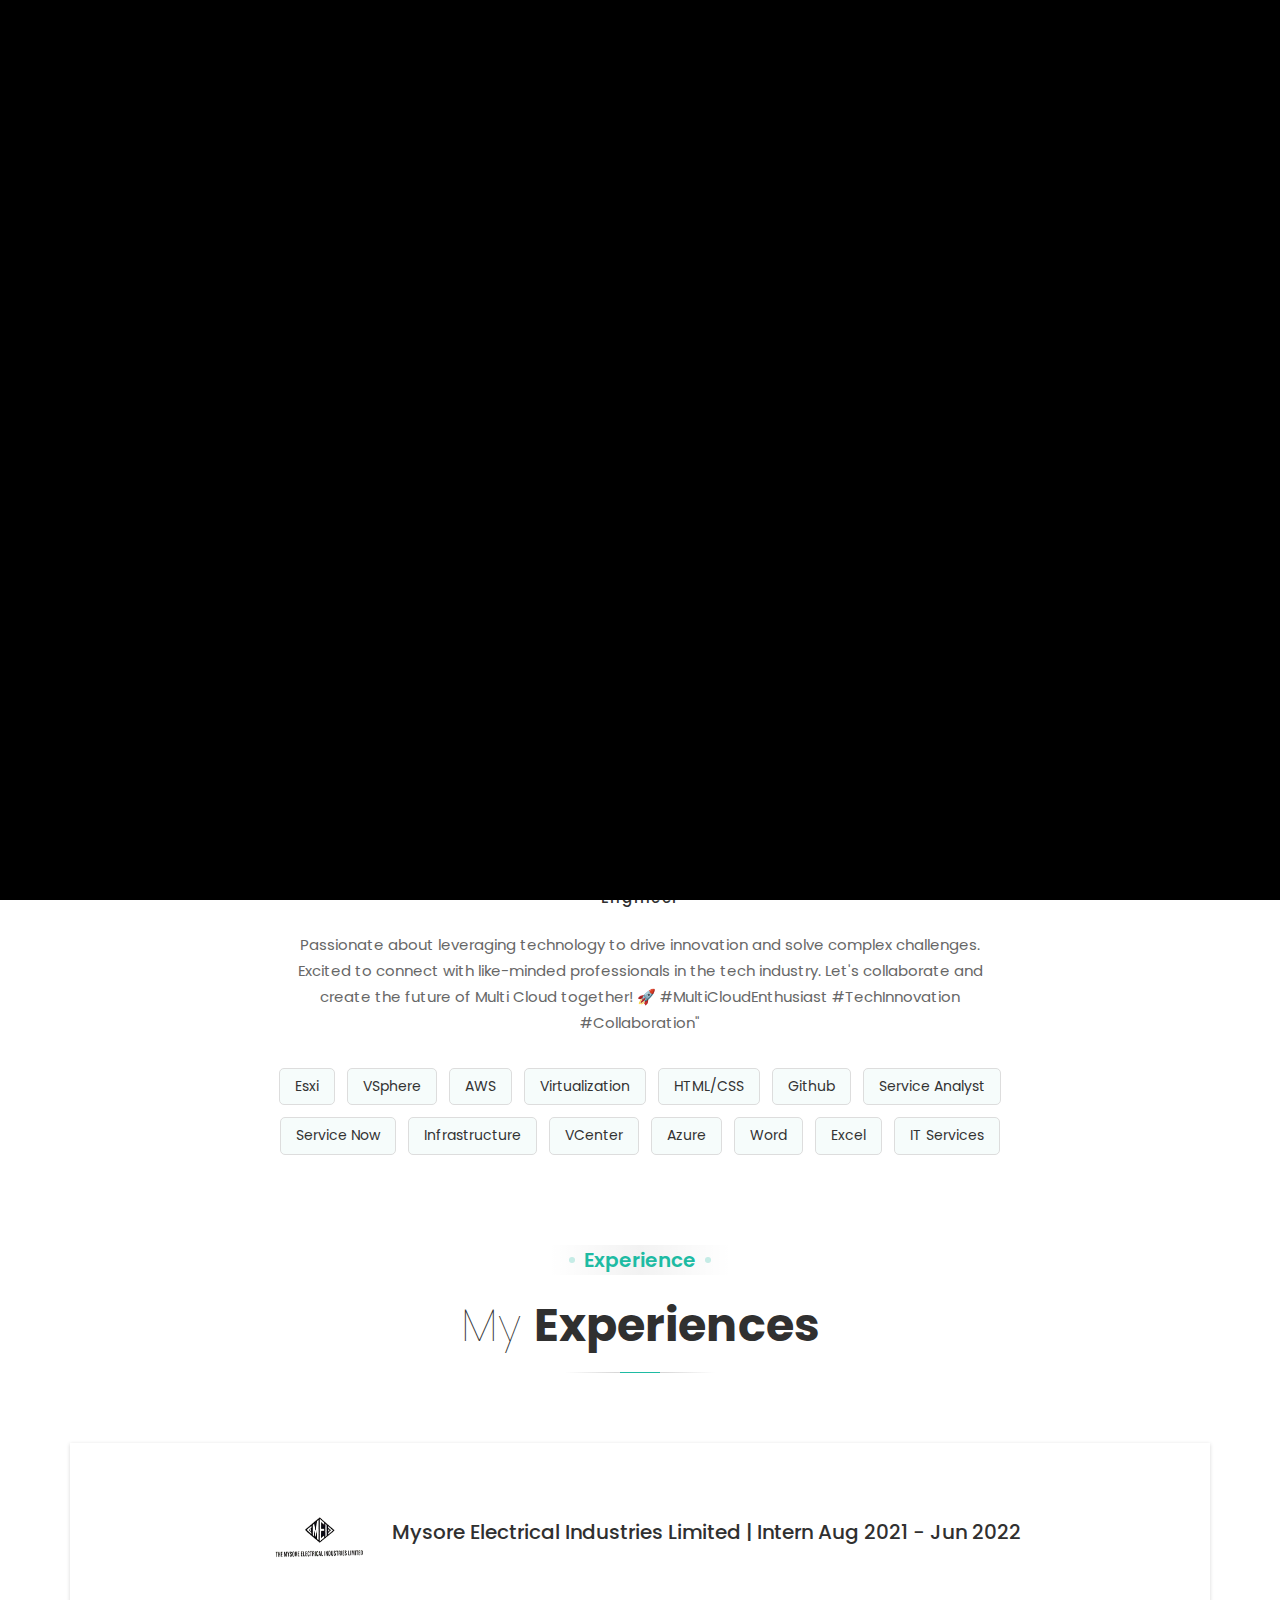
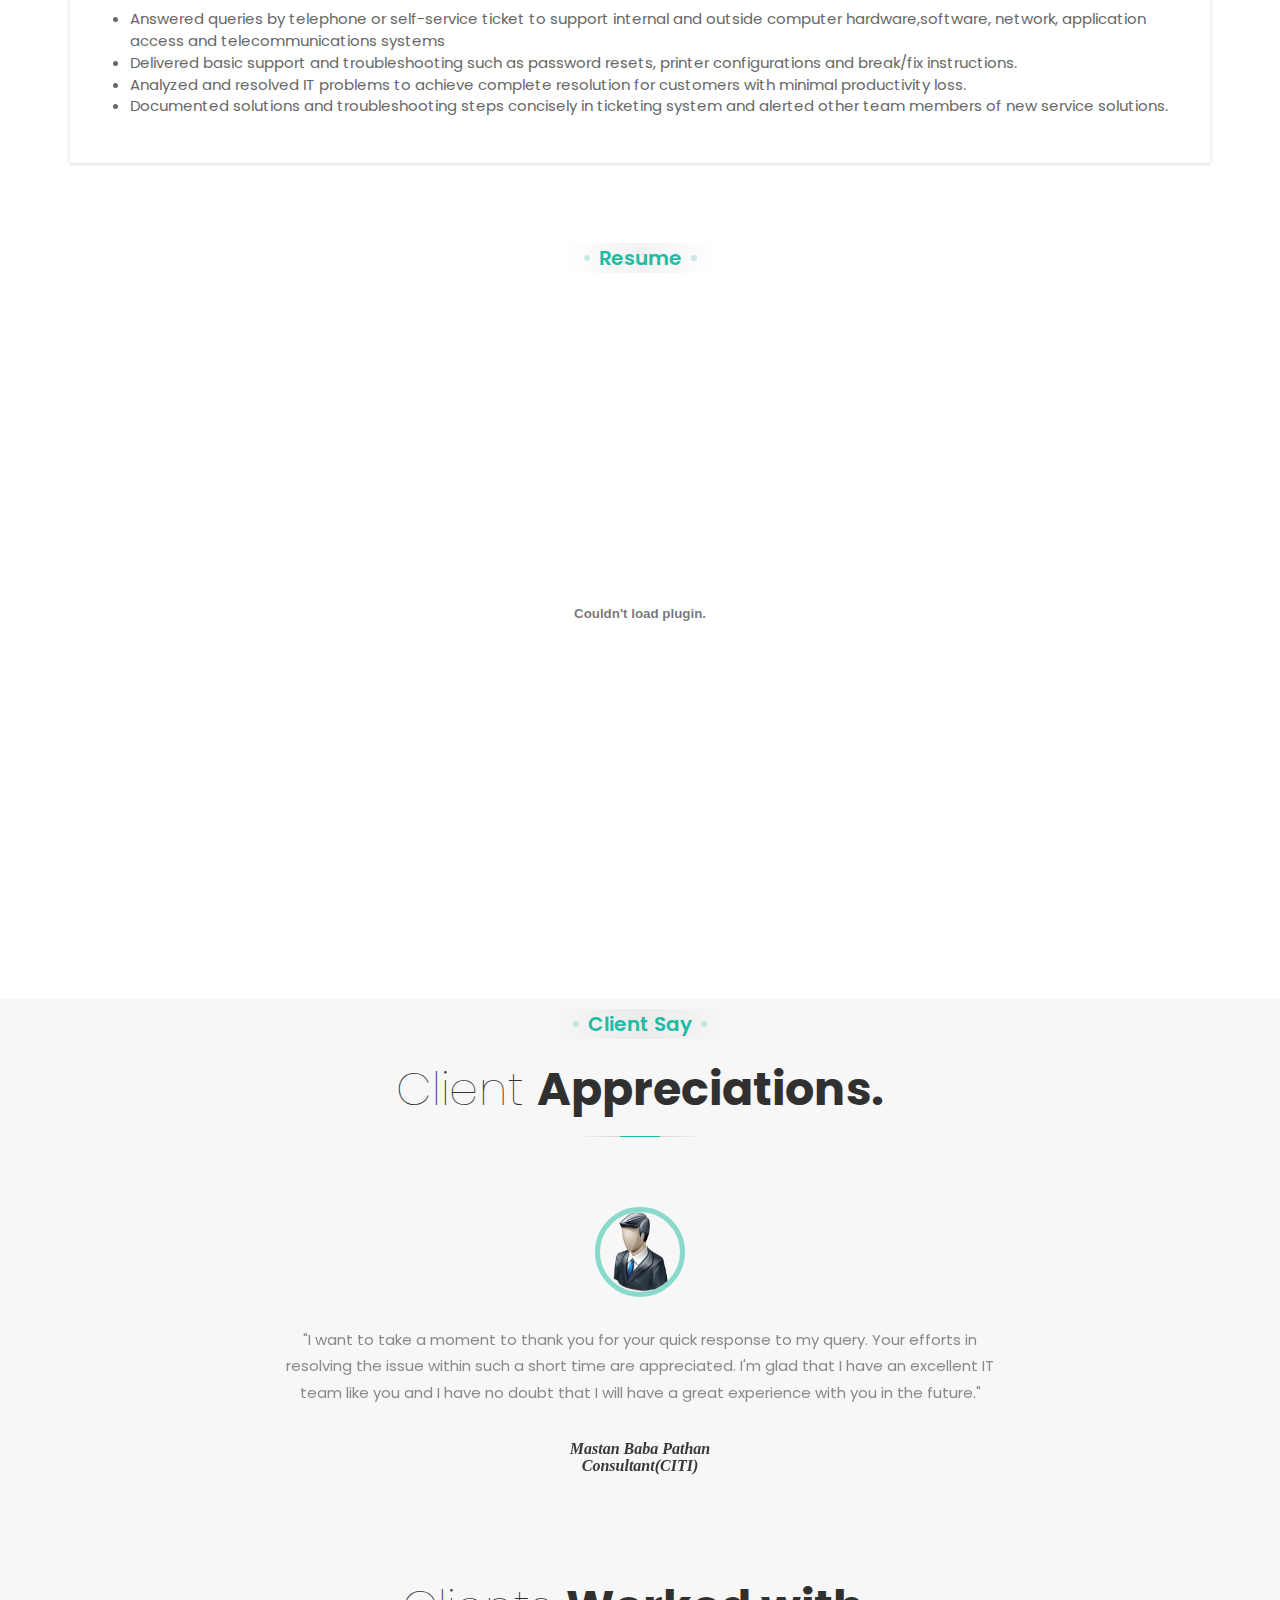
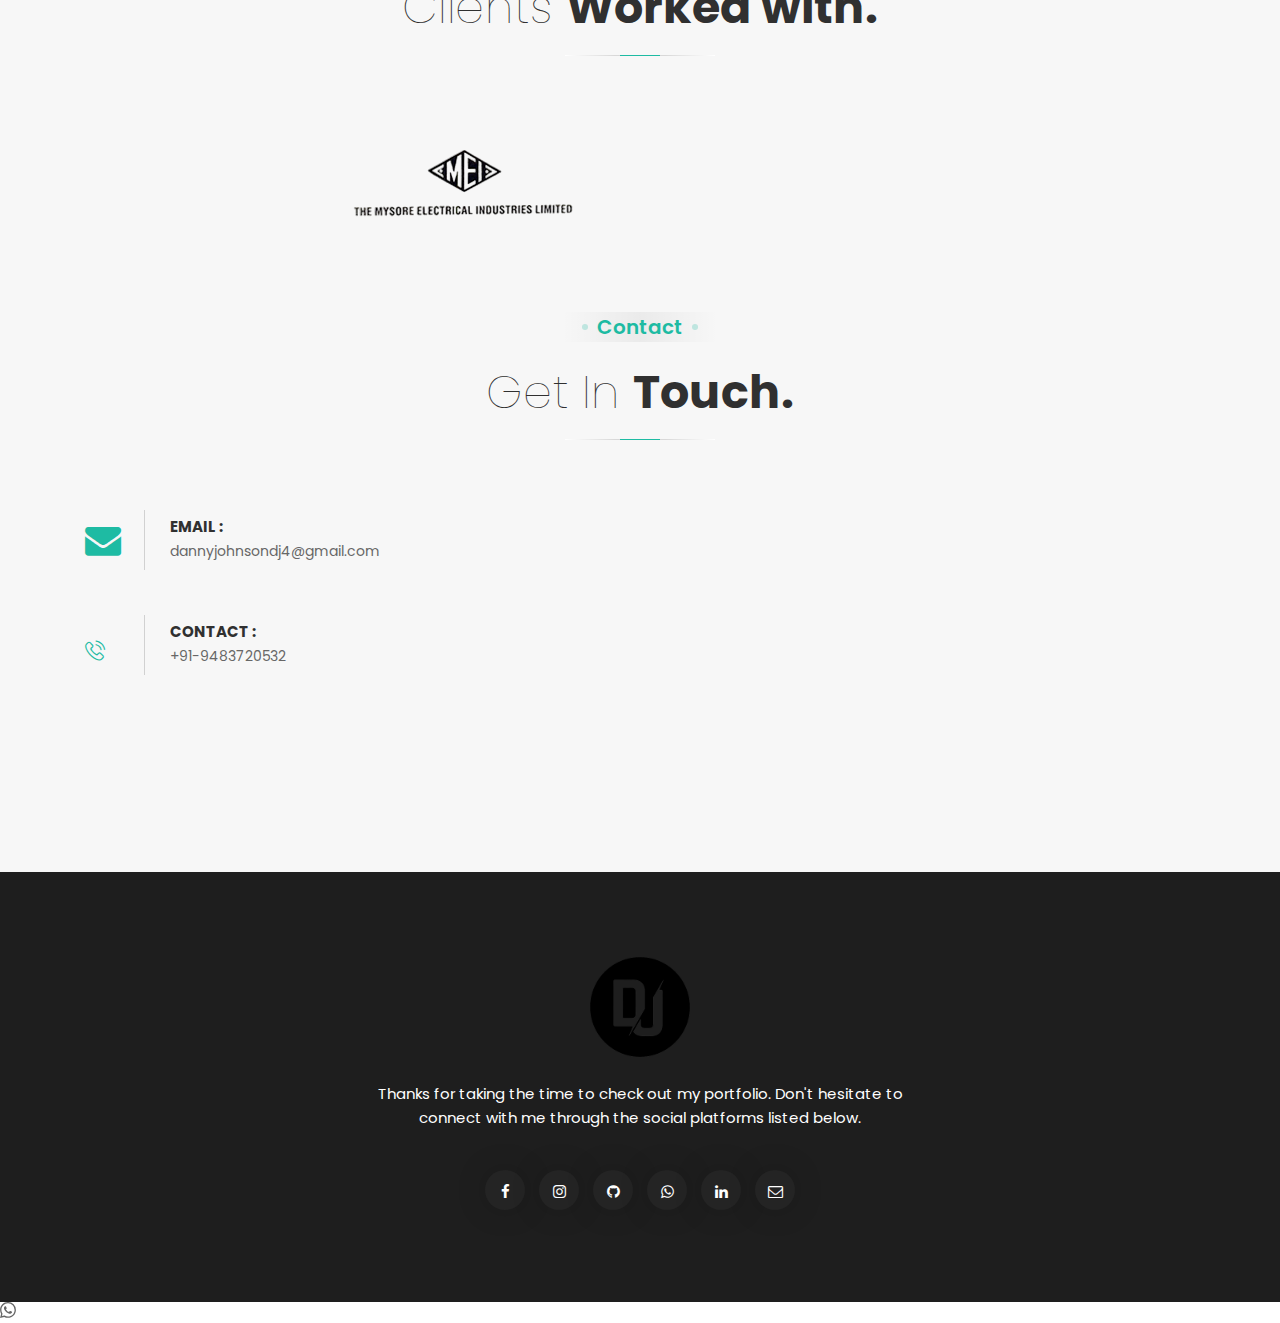
==== commit 1c011c3a: "Danny ppush" ====
--- a/index.html
+++ b/index.html
@@ -111,8 +111,8 @@
                                 <h3><span>Hello</span></h3>
                                 <h1 class="cd-headline clip">
                                     <span>I Am</span> <span class="cd-words-wrapper">
-                                                       <b class="is-visible">Denny Johnson</b>
-                                                       <b>VMware Admin</b><b>Virtualization Admin</b><b>System Engineer</b> <b>IT Professional</b> 
+                                                       <b class="is-visible">Danny Johnson</b>
+                                                       <b>Engineer</b><b>PCB Designer</b> 
                                                   </span> </h1>
                                 <ul class="expart_list">
                                     <li>Management Skills
@@ -129,17 +129,17 @@
                                     </li>
                                 </ul>
                                 <ul class="footer_social_share" style="margin-top: 40px;">
-                                    <li><a href="https://www.facebook.com/denny.johnson.509/"><i class="fa
+                                    <li><a href="https://www.facebook.com/profile.php?id=100027270606949&mibextid=ZbWKwL"><i class="fa
                                                                 fa-facebook"></i></a></li>
-                                    <li><a href="https://www.instagram.com/electro_defender/"><i class="fa
+                                    <li><a href="https://www.instagram.com/dannyjohnson337"><i class="fa
                                                                 fa-instagram"></i></a></li>
-                                    <li><a href="https://github.com/DennyJohnsonp"><i class="fa
+                                    <li><a href="https://github.com/DannyJohnsonP"><i class="fa
                                                                 fa-github"></i></a></li>
-                                    <li><a href="https://wa.me/+918277514751"><i class="fa
+                                    <li><a href="https://wa.me/+919483720532"><i class="fa
                                                                 fa-whatsapp"></i></a></li>
-                                    <li><a href="https://www.linkedin.com/in/denny-johnson-p-662391182"><i class="fa
+                                    <li><a href="https://www.linkedin.com/in/danny-johnson-p-b27079242"><i class="fa
                                                                 fa-linkedin"></i></a></li>           
-                                    <li><a href=mailto:dennyjohnsondj4@gmail.com? subject="subject text"><i class="fa
+                                    <li><a href=mailto:dannyjohnsondj4@gmail.com? subject="subject text"><i class="fa
                                                                 fa-envelope-o"></i></a></li>                                                                  
                                 </ul>
                             </div>
@@ -198,54 +198,12 @@
                         </div>
                     </div>
                 </div>
+                
                 <div class="row
                               justify-content-center">
                         <div class="single_service">                        
                             <div class="info">                                
-                                <h2><img src="images/wipro.png" alt="Wipro Icon" width="60px" height="50px" style="margin-right: 12px;">Wipro Limited | Site Reliability Engineer - VMware Stack
-                                    Nov 2023 – Present</h2>   
-                                    <ul style="text-align: left;">
-                                        <li>As a part of SRE in VMware stack is to manage the Dell-Client Premises Management Stack of VMware.</li>
-                                        <li>Where we provide services, manage and maintain the Server which are hosted on ESXI hosts which includes Windows and Linux Servers.</li>
-                                        <li>We make use of tools such as OpsRamp and pager duty to monitor the server performance and utilization and work on the issue where the tickets are generated via Service now and OpsRamp Integration.</li>
-                                        <li>Fixing support escalation issues and handling emergency response.</li>
-                                        <li>To monitor, measure, and analyze the system's performance and availability.</li>
-                                        <li>Gather data, conduct analysis, and propose and implement enhancements to prevent future incidents and optimize the system.
-                                            .</li>
-                                    </ul>                                           
-                            </div>
-                        </div>
-                </div>
-                <div class="row
-                              justify-content-center">
-                        <div class="single_service">                        
-                            <div class="info">                                
-                                <h2><img src="images/wipro.png" alt="Wipro Icon" width="60px" height="50px" style="margin-right: 12px;">Wipro Limited | VMware Administrator
-                                    Jun 2022 – Nov 2023</h2>   
-                                    <ul style="text-align: left;">
-                                        <li>Created online documentation to help employees resolve day-to-day issues.</li>
-                                        <li>Conducted basic troubleshooting to isolate and diagnose
-                                            common system problems.</li>
-                                        <li>Kept systems operating efficientiy by performing
-                                            necessary upgrades and repairs.</li>
-                                        <li>TParticipated in IT department meetings to identify
-                                            continuous improvement oppotunities and enhance
-                                            delivery of IT services to users.</li>
-                                        <li>Trained and directed users on correct use of software and
-                                            hardware within systems.</li>
-                                        <li>Managed, troubleshot, backed up and restored data,
-                                            operating systems, files, documents and drivers to
-                                            provide comprehensive systems management and
-                                            support.</li>
-                                    </ul>                                           
-                            </div>
-                        </div>
-                </div>
-                <div class="row
-                              justify-content-center">
-                        <div class="single_service">                        
-                            <div class="info">                                
-                                <h2><img src="images/wipro.png" alt="Wipro Icon" width="60px" height="50px" style="margin-right: 12px;">Wipro Limited | Service Desk Analyst
+                                <h2><img src="images/wipro.png" alt="Wipro Icon" width="120px" height="120px" style="margin-right: 12px;">Mysore Electrical Industries Limited | Intern
                                     Aug 2021 - Jun 2022</h2>   
                                     <ul style="text-align: left;">
                                         <li>Answered queries by telephone or self-service ticket to support internal and outside computer hardware,software, network, application access and telecommunications systems</li>
@@ -288,61 +246,7 @@
                     <div class="col-lg-8">
                         <div class="testimonial_carousel
                                         owl-carousel">
-                            <div class="single_testimonial
-                                             text-center"> <img src="images/testimonial/SA.jpg" alt="thumb">
-                                <div class="info">
-                                    <p>"Glad to have you in our team, your contributions on helping the new engineers with the onboarding process and the operational KT's done has been highly appreciated"
-                                    </p>
-                                    <h5>
-                                        <span  style = "font-family: cursive;font-size:16px;font-style:italic;">Sivakumar MA<br>
-                                        Delivery Manager(Wipro)</span>
-                                    </h5>
-                                </div>
-                            </div>
-                            <div class="single_testimonial
-                                             text-center"> <img src="images/testimonial/JJ.jpg" alt="thumb">
-                                <div class="info">
-                                    <p>"Thank you for being an active part of our team and helping out in Onboarding and training the new comers in the team"
-                                    </p>
-                                    <h5>
-                                        <span  style = "font-family: cursive;font-size:16px;font-style:italic;">Joby John<br>
-                                        IT Operations Manager(Wipro)</span>
-                                    </h5>
-                                </div>
-                            </div>
-                            <div class="single_testimonial
-                                             text-center"> <img src="images/testimonial/Userf.png" alt="thumb">
-                                <div class="info">
-                                    <p>"I hope this email finds you well.I am writing to express my sincere appreciation for your valuable assistance in resolving my problem so promptly. Your exceptional dedication and expertise have truly made a positive difference, and I am extremely grateful for your support. Moreover, I am grateful for the level of customer service you provided thought the entire process. Your responsiveness clear communication made smooth the process. Wishing you continued success and appreciation for your exceptional skills."
-                                    </p>
-                                    <h5>
-                                        <span  style = "font-family: cursive;font-size:16px;font-style:italic;">Demia Kovacs<br>
-                                        Analyst Officer(CITI)</span>
-                                    </h5>
-                                </div>
-                            </div>
-                            <div class="single_testimonial
-                                             text-center"> <img src="images/testimonial/Userm.png" alt="thumb">
-                                <div class="info">
-                                    <p>"Hi Danny, it was critical for me to have the application opened.Thank you very much for assistance. I'm going to successfully complete DOA COB testing now. Else there could I be a possible CAP/COB failure."
-                                    </p>
-                                    <h5>
-                                        <span  style = "font-family: cursive;font-size:16px;font-style:italic;">Ramesh Gopinath<br>
-                                        Assitant Vice President(CITI)</span>
-                                    </h5>
-                                </div>
-                            </div>
-                            <div class="single_testimonial
-                                             text-center"> <img src="images/testimonial/Userf.png" alt="thumb">
-                                <div class="info">
-                                    <p>"I really appreciate your quick response and resolution towards the issue. My entire team were unable to login and impact was huge for past two days. Thank you much for the swift resolution and prompt response. You are an amazing support."
-                                    </p>
-                                    <h5>
-                                        <span  style = "font-family: cursive;font-size:16px;font-style:italic;">Daisy Antony Sancta<br>
-                                        Programming(CITI)</span>
-                                    </h5>
-                                </div>
-                            </div>
+                        
                             <div class="single_testimonial
                                              text-center"> <img src="images/testimonial/Userm.png" alt="thumb">
                                 <div class="info">
@@ -373,11 +277,8 @@
                               justify-content-center" >
                     <div class="col-lg-8">
                         <ul style="display: flex">
-                            <div class="work_thumb" style="width: 250px; height: 250px; align-items: center;"><img src="images/portfolio/test.png" alt="project1">
-                            </div>
-                          <div class="work_thumb" style="width: 450px; height: 450px; align-items: center; margin-top: 25px; margin-left: 50px;"><img src="images/portfolio/citi.png" alt="project1" ></div>
-                          <div class="work_thumb" style="width: 250px; height: 250px; align-items: center;margin-top: 25px; margin-left: 50px;"><img src="images/portfolio/dell.png" alt="project1">
-                          </div>
+                            <div class="work_thumb" style="width: 550px; height: 350px; align-items: center;margin-bottom: 100px;margin-left:0px;margin-top: -50px;"><img src="images/portfolio/test.png" alt="project1">
+                            </div>
                         </ul>
                                       
                                
@@ -401,13 +302,13 @@
                         <div class="single_contact_info"> <span class="fa fa-envelope"></span>
                             <div class="info">
                                 <h4>Email : </h4>
-                                <p>dennyjohnsondj4@gmail.com</p>
+                                <p>dannyjohnsondj4@gmail.com</p>
                             </div>
                         </div>
                         <div class="single_contact_info" > <span class="fa flaticon-phone-call"></span>
                             <div class="info">
                                 <h4>Contact : </h4>
-                                <p>+91-8277514751</p>
+                                <p>+91-9483720532</p>
                             </div>
                         </div>
                     </div>
@@ -427,18 +328,18 @@
                             <a class="footer_logo site_logo" href="index.html"><img src="images/logo.png" width="100" height="100"></a>
                             <p>Thanks for taking the time to check out my portfolio. Don't hesitate to connect with me through the social platforms listed below.
                             </p>
-                            <ul class="footer_social_share">
-                                <li><a href="https://www.facebook.com/denny.johnson.509/"><i class="fa
+                            <ul class="footer_social_share" style="margin-top: 40px;">
+                                <li><a href="https://www.facebook.com/profile.php?id=100027270606949&mibextid=ZbWKwL"><i class="fa
                                                             fa-facebook"></i></a></li>
-                                <li><a href="https://www.instagram.com/electro_defender/"><i class="fa
+                                <li><a href="https://www.instagram.com/dannyjohnson337"><i class="fa
                                                             fa-instagram"></i></a></li>
-                                <li><a href="https://github.com/DennyJohnsonp"><i class="fa
+                                <li><a href="https://github.com/DannyJohnsonP"><i class="fa
                                                             fa-github"></i></a></li>
-                                <li><a href="https://wa.me/+918277514751"><i class="fa
+                                <li><a href="https://wa.me/+919483720532"><i class="fa
                                                             fa-whatsapp"></i></a></li>
-                                <li><a href="https://www.linkedin.com/in/denny-johnson-p-662391182"><i class="fa
+                                <li><a href="https://www.linkedin.com/in/danny-johnson-p-b27079242"><i class="fa
                                                             fa-linkedin"></i></a></li>           
-                                <li><a href=mailto:dennyjohnsondj4@gmail.com? subject="subject text"><i class="fa
+                                <li><a href=mailto:dannyjohnsondj4@gmail.com? subject="subject text"><i class="fa
                                                             fa-envelope-o"></i></a></li>                                                                  
                             </ul>
                         </div>
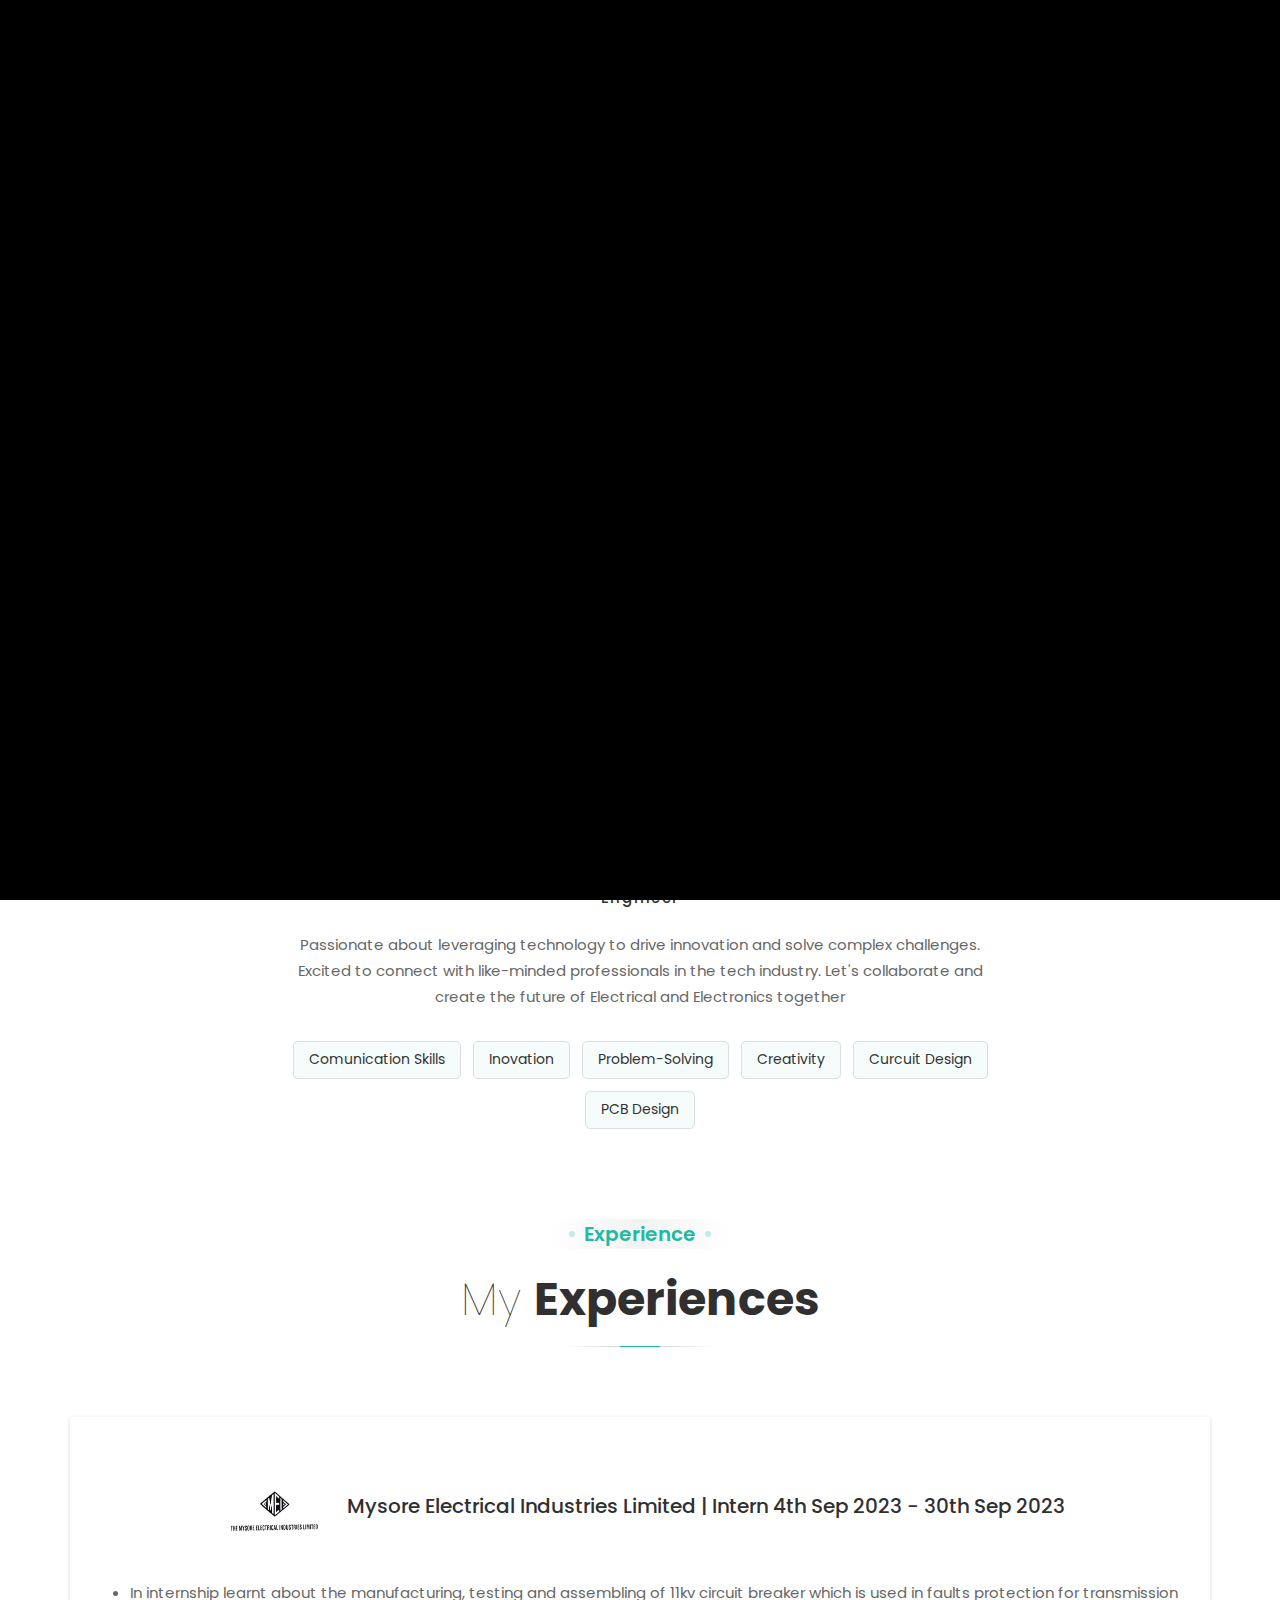
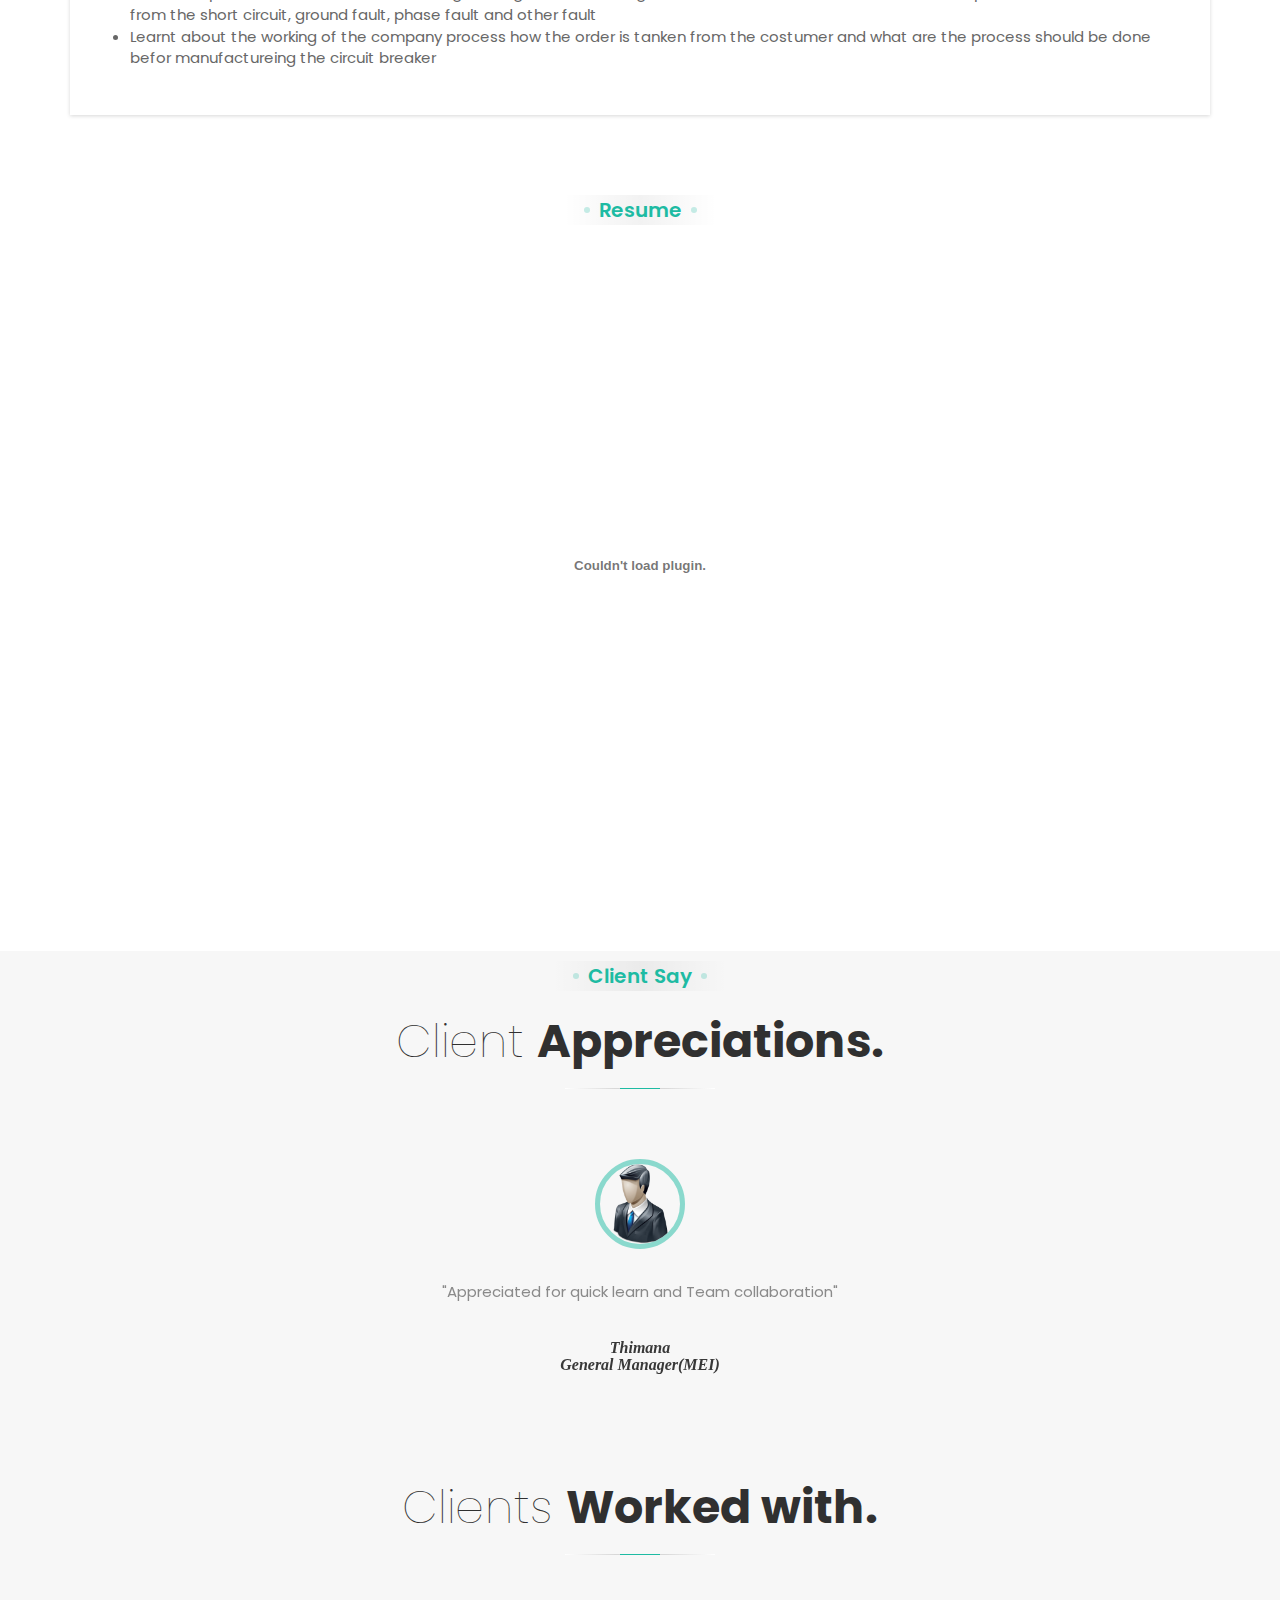
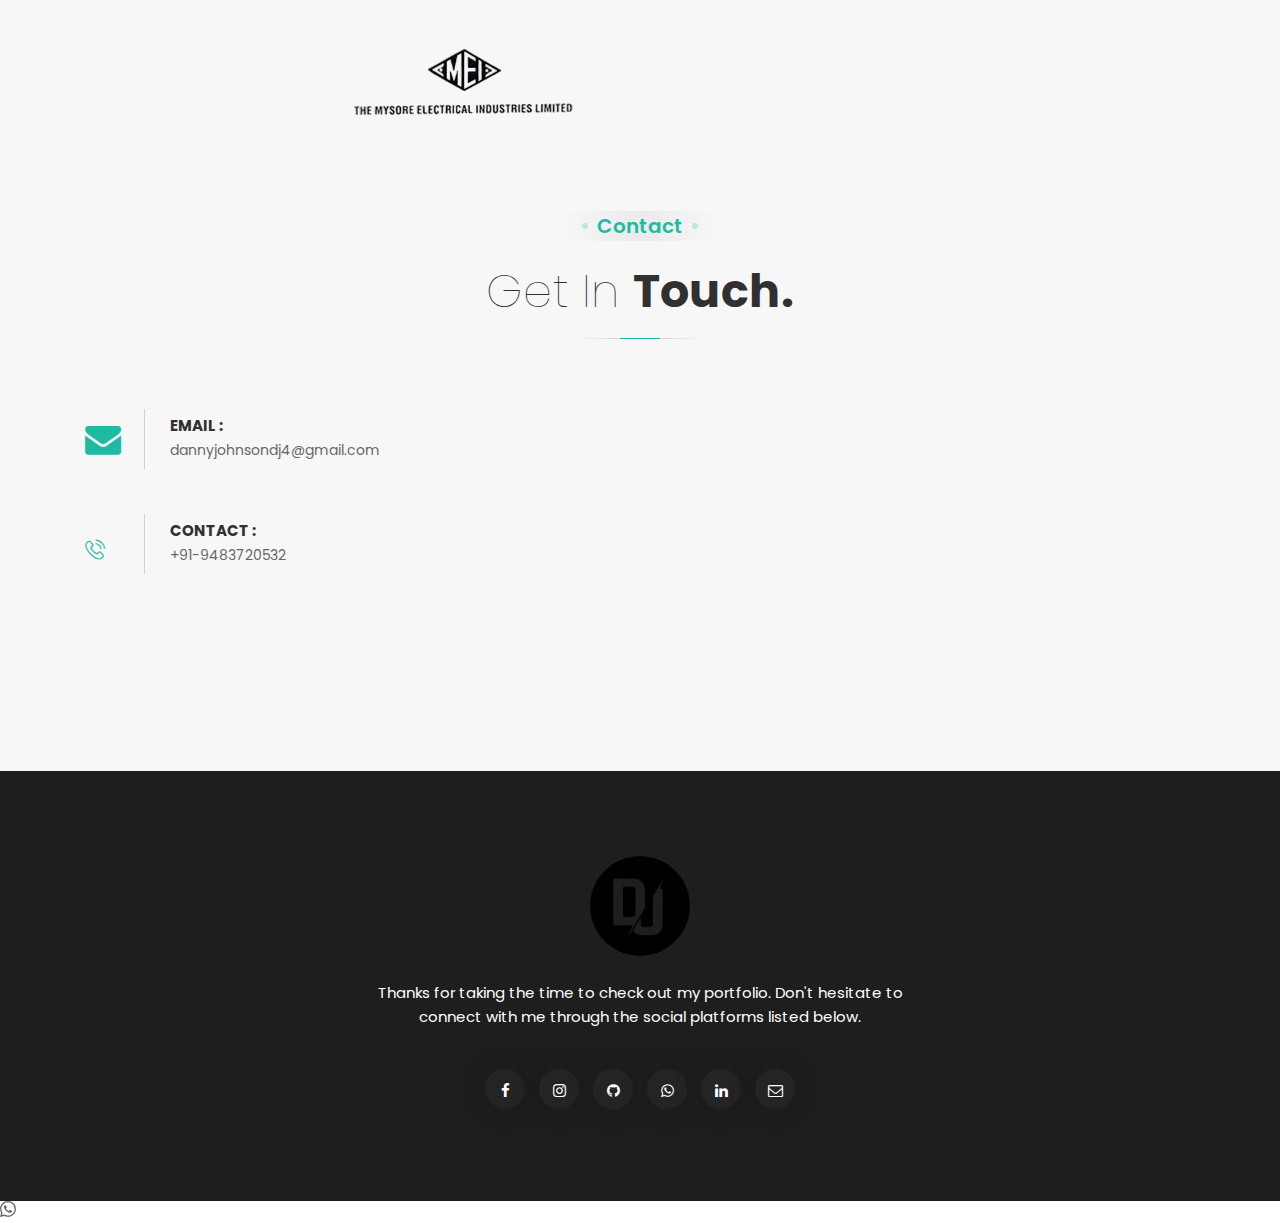
==== commit 85ad6ee8: "Final Change" ====
--- a/index.html
+++ b/index.html
@@ -163,22 +163,14 @@
                                     <h5>Engineer
                                     </h5>
                                 </div>
-                                <p>Passionate about leveraging technology to drive innovation and solve complex challenges. Excited to connect with like-minded professionals in the tech industry. Let's collaborate and create the future of Multi Cloud together! 🚀 #MultiCloudEnthusiast #TechInnovation #Collaboration"</p>
+                                <p>Passionate about leveraging technology to drive innovation and solve complex challenges. Excited to connect with like-minded professionals in the tech industry. Let's collaborate and create the future of Electrical and Electronics together</p>
                                 <ul class="tag_list">
-                                    <li>Esxi</li>
-                                    <li>vSphere</li>
-                                    <li>AWS</li>
-                                    <li>Virtualization</li>
-                                    <li>HTML/CSS</li>
-                                    <li>github</li>
-                                    <li>Service Analyst</li>
-                                    <li>Service Now</li>
-                                    <li>Infrastructure</li>
-                                    <li>vCenter</li>
-                                    <li>Azure</li>
-                                    <li>Word</li>
-                                    <li>Excel</li>
-                                    <li>IT Services</li>
+                                    <li>Comunication Skills </li>
+                                    <li>Inovation</li>
+                                    <li>Problem-Solving</li>
+                                    <li>Creativity</li>
+                                    <li>curcuit Design</li>
+                                    <li>PCB Design</li>
                                 </ul>
                             </div>
                         </div>
@@ -204,14 +196,11 @@
                         <div class="single_service">                        
                             <div class="info">                                
                                 <h2><img src="images/wipro.png" alt="Wipro Icon" width="120px" height="120px" style="margin-right: 12px;">Mysore Electrical Industries Limited | Intern
-                                    Aug 2021 - Jun 2022</h2>   
+                                    4th Sep 2023 - 30th Sep 2023</h2>   
                                     <ul style="text-align: left;">
-                                        <li>Answered queries by telephone or self-service ticket to support internal and outside computer hardware,software, network, application access and telecommunications systems</li>
-                                        <li>Delivered basic support and troubleshooting such as password resets, printer configurations and break/fix instructions.</li>
-                                        <li>Analyzed and resolved IT problems to achieve complete resolution for customers with minimal productivity loss.</li>
-                                        <li>Documented solutions and troubleshooting steps
-                                            concisely in ticketing system and alerted other team
-                                            members of new service solutions.</li>
+                                        <li>In internship learnt about the manufacturing, testing and assembling of 11kv circuit breaker which is used in faults protection for transmission from the short circuit, ground fault, phase fault and other fault </li>
+                                        <li>Learnt about the working of the company process how the order is tanken from the costumer and what are the process should be done befor manufactureing the circuit breaker </li>
+                                        
                                     </ul>                                           
                             </div>
                         </div>
@@ -250,11 +239,11 @@
                             <div class="single_testimonial
                                              text-center"> <img src="images/testimonial/Userm.png" alt="thumb">
                                 <div class="info">
-                                    <p>"I want to take a moment to thank you for your quick response to my query. Your efforts in resolving the issue within such a short time are appreciated. I'm glad that I have an excellent IT team like you and I have no doubt that I will have a great experience with you in the future."
+                                    <p>"Appreciated for quick learn and Team collaboration"
                                     </p>
                                     <h5>
-                                        <span  style = "font-family: cursive;font-size:16px;font-style:italic;">Mastan Baba Pathan<br>
-                                        Consultant(CITI)</span>
+                                        <span  style = "font-family: cursive;font-size:16px;font-style:italic;">Thimana<br>
+                                        General Manager(MEI)</span>
                                     </h5>
                                 </div>
                             </div>
